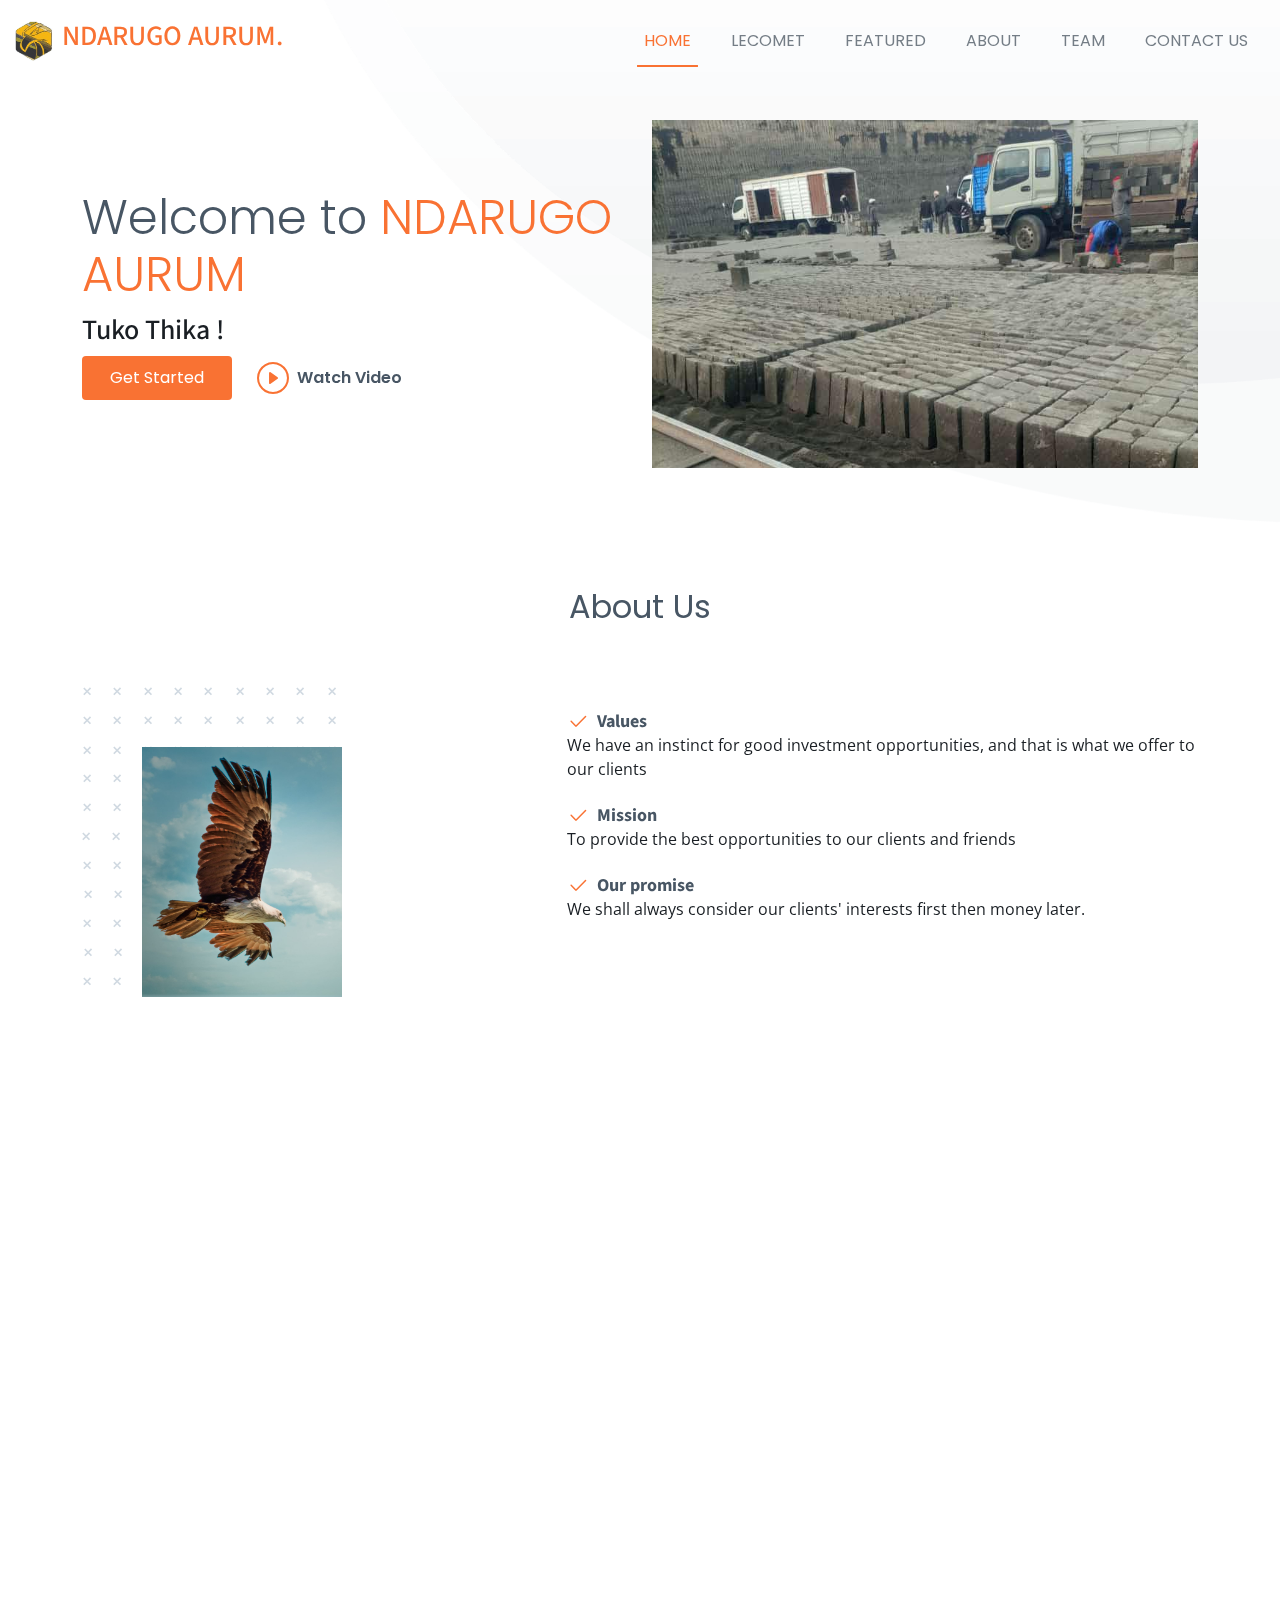
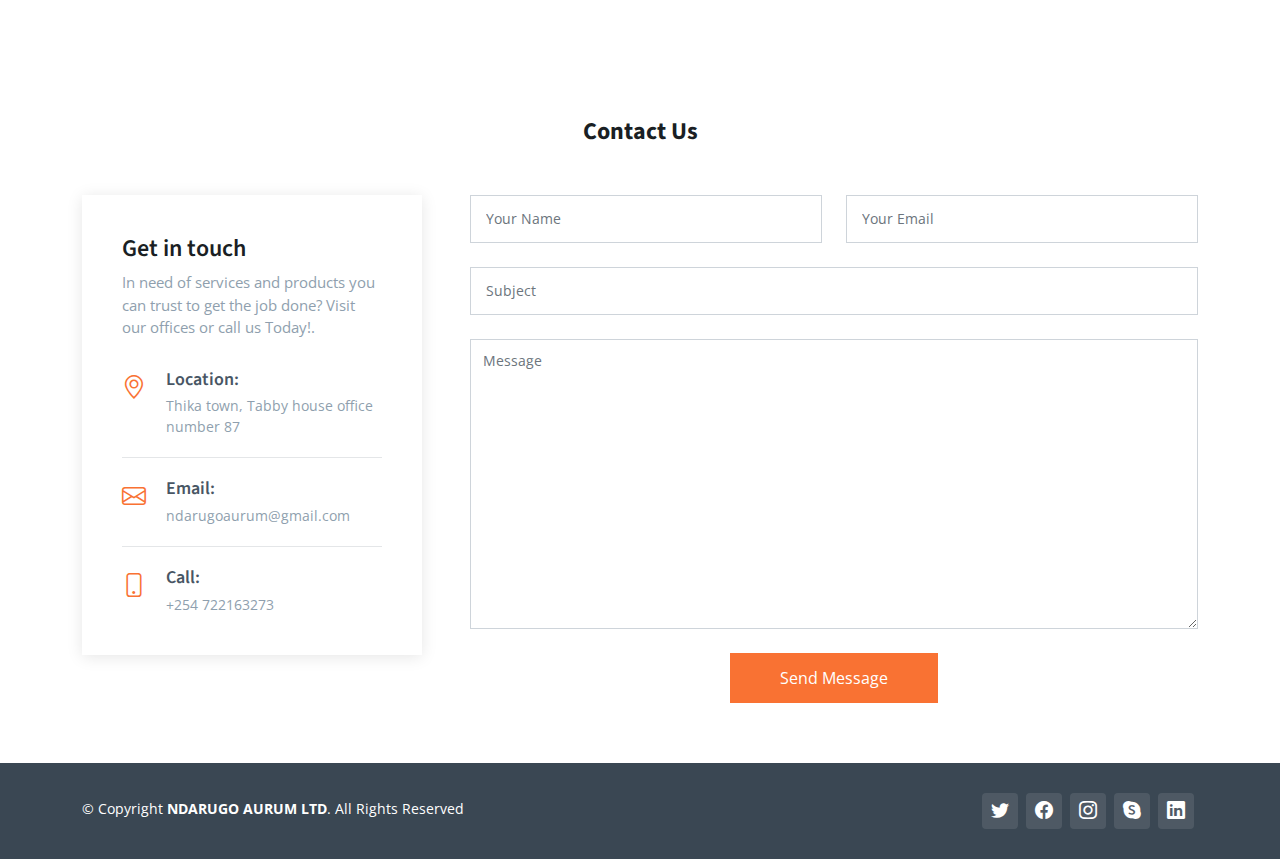
==== index.html @ a925ce2c "corrected lecommet misspelling" ====
<!DOCTYPE html>
<html lang="en">

<head>
  <meta charset="utf-8">
  <meta content="width=device-width, initial-scale=1.0" name="viewport">

  <title>NDARUGO AURUM LTD</title>
  <meta content="Lecommet supplier in kenya and machine cut stones supplier in kenya" name="description">
  <meta content="Ndarugo Machine cut stones lecommet Aurum" name="keywords">

  <!-- Favicons -->
  <link href="assets/img/favicon.ico" rel="icon">
  <link href="assets/img/apple-touch-icon.png" rel="apple-touch-icon">

  <!-- Google Fonts -->
  <link rel="preconnect" href="https://fonts.googleapis.com">
  <link rel="preconnect" href="https://fonts.gstatic.com" crossorigin>
  <link
    href="https://fonts.googleapis.com/css2?family=Open+Sans:ital,wght@0,300;0,400;0,500;0,600;0,700;1,300;1,400;1,500;1,600;1,700&family=Poppins:ital,wght@0,300;0,400;0,500;0,600;0,700;1,300;1,400;1,500;1,600;1,700&family=Source+Sans+Pro:ital,wght@0,300;0,400;0,600;0,700;1,300;1,400;1,600;1,700&display=swap"
    rel="stylesheet">

  <!-- Vendor CSS Files -->
  <link href="assets/vendor/bootstrap/css/bootstrap.min.css" rel="stylesheet">
  <link href="assets/vendor/bootstrap-icons/bootstrap-icons.css" rel="stylesheet">
  <link href="assets/vendor/aos/aos.css" rel="stylesheet">
  <link href="assets/vendor/glightbox/css/glightbox.min.css" rel="stylesheet">
  <link href="assets/vendor/swiper/swiper-bundle.min.css" rel="stylesheet">

  <!-- Variables CSS Files. Uncomment your preferred color scheme -->
  <link href="assets/css/variables.css" rel="stylesheet">
  <!-- <link href="assets/css/variables-blue.css" rel="stylesheet"> -->
  <!-- <link href="assets/css/variables-green.css" rel="stylesheet"> -->
  <link href="assets/css/variables-orange.css" rel="stylesheet">
  <!-- <link href="assets/css/variables-purple.css" rel="stylesheet"> -->
  <!-- <link href="assets/css/variables-red.css" rel="stylesheet"> -->
  <!-- <link href="assets/css/variables-pink.css" rel="stylesheet"> -->

  <!-- Template Main CSS File -->
  <link href="assets/css/main.css" rel="stylesheet">
</head>

<body>

  <!-- ======= Header ======= -->
  <header id="header" class="header fixed-top" data-scrollto-offset="0">
    <div class="container-fluid d-flex align-items-center justify-content-between">

      <a href="index.html" class="logo d-flex align-items-center scrollto me-auto me-lg-0">
        <!-- Uncomment the line below if you also wish to use an image logo -->
        <img src="assets/img/logo.png" alt="">
        <h3>NDARUGO AURUM<span>.</span></h3>
      </a>

      <nav id="navbar" class="navbar">
        <ul>
          <li><a href="index.html" class="active">HOME</a></li>
          <li><a href="lecommet.html">LECOMET</a></li>
          <li><a href="products.html">FEATURED</a></li>
          <li><a class="nav-link scrollto" href="index.html#about">ABOUT</a></li>
          <li><a class="nav-link scrollto" href="index.html#team">TEAM</a></li>
          <li><a class="nav-link scrollto" href="index.html#contact">CONTACT US</a></li>
        </ul>
        <i class="bi bi-list mobile-nav-toggle d-none"></i>
      </nav><!-- .navbar -->

      <!-- <a class="btn-getstarted scrollto" href="index.html#about">Get Started</a> -->

    </div>
  </header><!-- End Header -->

  <section id="hero-animated" class="hero-animated d-flex align-items-center">
    <div class="container position-relative">
      <div class="row gy-5" data-aos="fade-in">
        <div class="col-lg-6 order-2 order-lg-1 d-flex flex-column justify-content-center text-center text-lg-start">
          <h2>Welcome to <span>NDARUGO AURUM</span></h2>
          <h3>Tuko Thika !</h3>
          <div class="d-flex justify-content-center justify-content-lg-start">
            <a href="#about" class="btn-get-started">Get Started</a>
            <a href="https://youtu.be/qV3N6_CtS2w" class="glightbox btn-watch-video d-flex align-items-center"><i class="bi bi-play-circle"></i><span>Watch Video</span></a>
          </div>
        </div>
        <div class="col-lg-6 order-1 order-lg-2">
          <img src="assets/img/hero1 (2).jpeg" class="img-fluid" alt="" data-aos="zoom-out" data-aos-delay="100">
        </div>
      </div>
    </div>
  </section>

  <main id="main">

    <!-- ======= About Section ======= -->
    <section id="about" class="about">
      <div class="container" data-aos="fade-up">

        <div class="section-header">
          <h3><b>About Us</b></h3>
          
        </div>

        <div class="row g-4 g-lg-5" data-aos="fade-up" data-aos-delay="200">

          <div class="col-lg-5">
            <div class="about-img">
              <img src="assets/img/about.jpeg" width="200px" height="250px" class="img-fluid" alt="">
            </div>
          </div>

          <div class="col-lg-7">
            <!-- Tab Content -->
            <div class="tab-content">

              <div class="tab-pane fade show active" id="tab1">

               
                <div class="d-flex align-items-center mt-4">
                  <i class="bi bi-check2"></i>
                  <h4>Values</h4>
                </div>
                <p> We have an instinct for good investment opportunities, and that is what we offer to our clients</p>

                <div class="d-flex align-items-center mt-4">
                  <i class="bi bi-check2"></i>
                  <h4>Mission</h4>
                </div>
                <p>To provide the best opportunities to our clients and friends</p>

                <div class="d-flex align-items-center mt-4">
                  <i class="bi bi-check2"></i>
                  <h4>Our promise</h4>
                </div>
                <p>We shall always consider our clients' interests first then money later.</p>

              </div><!-- End Tab 1 Content -->

              <div class="tab-pane fade show" id="tab2">

                <p class="fst-italic">Consequuntur inventore voluptates consequatur aut vel et. Eos doloribus expedita.
                  Sapiente atque consequatur minima nihil quae aspernatur quo suscipit voluptatem.</p>

                <div class="d-flex align-items-center mt-4">
                  <i class="bi bi-check2"></i>
                  <h4>Repudiandae rerum velit modi et officia quasi facilis</h4>
                </div>
                <p>Laborum omnis voluptates voluptas qui sit aliquam blanditiis. Sapiente minima commodi dolorum non
                  eveniet magni quaerat nemo et.</p>

                <div class="d-flex align-items-center mt-4">
                  <i class="bi bi-check2"></i>
                  <h4>Incidunt non veritatis illum ea ut nisi</h4>
                </div>
                <p>Non quod totam minus repellendus autem sint velit. Rerum debitis facere soluta tenetur. Iure
                  molestiae assumenda sunt qui inventore eligendi voluptates nisi at. Dolorem quo tempora. Quia et
                  perferendis.</p>

                <div class="d-flex align-items-center mt-4">
                  <i class="bi bi-check2"></i>
                  <h4>Omnis ab quia nemo dignissimos rem eum quos..</h4>
                </div>
                <p>Eius alias aut cupiditate. Dolor voluptates animi ut blanditiis quos nam. Magnam officia aut ut alias
                  quo explicabo ullam esse. Sunt magnam et dolorem eaque magnam odit enim quaerat. Vero error error
                  voluptatem eum.</p>

              </div><!-- End Tab 2 Content -->

              <div class="tab-pane fade show" id="tab3">

                <p class="fst-italic">Consequuntur inventore voluptates consequatur aut vel et. Eos doloribus expedita.
                  Sapiente atque consequatur minima nihil quae aspernatur quo suscipit voluptatem.</p>

                <div class="d-flex align-items-center mt-4">
                  <i class="bi bi-check2"></i>
                  <h4>Repudiandae rerum velit modi et officia quasi facilis</h4>
                </div>
                <p>Laborum omnis voluptates voluptas qui sit aliquam blanditiis. Sapiente minima commodi dolorum non
                  eveniet magni quaerat nemo et.</p>

                <div class="d-flex align-items-center mt-4">
                  <i class="bi bi-check2"></i>
                  <h4>Incidunt non veritatis illum ea ut nisi</h4>
                </div>
                <p>Non quod totam minus repellendus autem sint velit. Rerum debitis facere soluta tenetur. Iure
                  molestiae assumenda sunt qui inventore eligendi voluptates nisi at. Dolorem quo tempora. Quia et
                  perferendis.</p>

                <div class="d-flex align-items-center mt-4">
                  <i class="bi bi-check2"></i>
                  <h4>Omnis ab quia nemo dignissimos rem eum quos..</h4>
                </div>
                <p>Eius alias aut cupiditate. Dolor voluptates animi ut blanditiis quos nam. Magnam officia aut ut alias
                  quo explicabo ullam esse. Sunt magnam et dolorem eaque magnam odit enim quaerat. Vero error error
                  voluptatem eum.</p>

              </div><!-- End Tab 3 Content -->

            </div>

          </div>

        </div>

      </div>
    </section><!-- End About Section -->

    <!-- ======= Team Section ======= -->
    <section id="team" class="team">
      <div class="container" data-aos="fade-up">

        <div class="section-header">
          <h4><b> Meet The Team, Our Proffesionals</b></h4>
        </div>

        <div class="row gy-5">

          <div class="col-xl-4 col-md-6 d-flex" data-aos="zoom-in" data-aos-delay="200">
            <div class="team-member">
              <div class="member-img">
                <img src="assets/img/team/team-1.jpeg" width="250px" height="250px" class="img-fluid" alt="">
              </div>
              <div class="member-info">
                <div class="social">
                  <a href=""><i class="bi bi-twitter"></i></a>
                  <a href=""><i class="bi bi-facebook"></i></a>
                  <a href=""><i class="bi bi-instagram"></i></a>
                  <a href=""><i class="bi bi-linkedin"></i></a>
                </div>
                <h4>Joseph</h4>
                <span>Director</span>
                <span>Contact: 0723933434</span>
              </div>
            </div>
          </div><!-- End Team Member -->

          <div class="col-xl-4 col-md-6 d-flex" data-aos="zoom-in" data-aos-delay="600">
            <div class="team-member">
              <div class="member-img">
                <img src="assets/img/team/team-2.jpeg" width="250px" height="250px" class="img-fluid" alt="">
              </div>
              <div class="member-info">
                <div class="social">
                  <a href=""><i class="bi bi-facebook"></i></a>
                </div>
                <h4>Daniel </h4>
                <span>Sales Desk</span>
                <span>Contact:+254722163273</span>
              </div>
            </div>
          </div><!-- End Team Member -->
        </div>

      </div>
    </section><!-- End Team Section -->

    <!-- ======= Contact Section ======= -->
    <section id="contact" class="contact">
      <div class="container">
        <div class="section-header">
          <h4><b>Contact Us</b></h4>
        </div>
        <div class="row gy-5 gx-lg-5">

          <div class="col-lg-4">

            <div class="info">
              <h3>Get in touch</h3>
              <p>In need of services and products you can trust to get the job done? Visit our offices or call us
                Today!.</p>

              <div class="info-item d-flex">
                <i class="bi bi-geo-alt flex-shrink-0"></i>
                <div>
                  <h4>Location:</h4>
                  <p> Thika town, Tabby house office number 87</p>
                </div>
              </div><!-- End Info Item -->

              <div class="info-item d-flex">
                <i class="bi bi-envelope flex-shrink-0"></i>
                <div>
                  <h4>Email:</h4>
                  <p>ndarugoaurum@gmail.com</p>
                </div>
              </div><!-- End Info Item -->

              <div class="info-item d-flex">
                <i class="bi bi-phone flex-shrink-0"></i>
                <div>
                  <h4>Call:</h4>
                  <p>+254 722163273</p>
                </div>
              </div><!-- End Info Item -->

            </div>

          </div>

          <div class="col-lg-8">
            <form action="forms/contact.php" method="post" role="form" class="php-email-form">
              <div class="row">
                <div class="col-md-6 form-group">
                  <input type="text" name="name" class="form-control" id="name" placeholder="Your Name" required>
                </div>
                <div class="col-md-6 form-group mt-3 mt-md-0">
                  <input type="email" class="form-control" name="email" id="email" placeholder="Your Email" required>
                </div>
              </div>
              <div class="form-group mt-3">
                <input type="text" class="form-control" name="subject" id="subject" placeholder="Subject" required>
              </div>
              <div class="form-group mt-3">
                <textarea class="form-control" name="message" placeholder="Message" required></textarea>
              </div>
              <div class="my-3">
                <div class="loading">Loading</div>
                <div class="error-message"></div>
                <div class="sent-message">Your message has been sent. Thank you!</div>
              </div>
              <div class="text-center"><button type="submit">Send Message</button></div>
            </form>
          </div><!-- End Contact Form -->

        </div>

      </div>
    </section><!-- End Contact Section -->

  </main><!-- End #main -->

  <!-- ======= Footer ======= -->
  <footer id="footer" class="footer">

    <div class="footer-legal text-center">
      <div
        class="container d-flex flex-column flex-lg-row justify-content-center justify-content-lg-between align-items-center">

        <div class="d-flex flex-column align-items-center align-items-lg-start">
          <div class="copyright">
            &copy; Copyright <strong><span>NDARUGO AURUM LTD</span></strong>. All Rights Reserved
          </div>
          <div class="credits">
          </div>
        </div>

        <div class="social-links order-first order-lg-last mb-3 mb-lg-0">
          <a href="#" class="twitter"><i class="bi bi-twitter"></i></a>
          <a href="#" class="facebook"><i class="bi bi-facebook"></i></a>
          <a href="#" class="instagram"><i class="bi bi-instagram"></i></a>
          <a href="#" class="google-plus"><i class="bi bi-skype"></i></a>
          <a href="#" class="linkedin"><i class="bi bi-linkedin"></i></a>
        </div>

      </div>
    </div>

  </footer><!-- End Footer -->

  <a href="#" class="scroll-top d-flex align-items-center justify-content-center"><i
      class="bi bi-arrow-up-short"></i></a>

  <div id="preloader"></div>

  <!-- Vendor JS Files -->
  <script src="assets/vendor/bootstrap/js/bootstrap.bundle.min.js"></script>
  <script src="assets/vendor/aos/aos.js"></script>
  <script src="assets/vendor/glightbox/js/glightbox.min.js"></script>
  <script src="assets/vendor/isotope-layout/isotope.pkgd.min.js"></script>
  <script src="assets/vendor/swiper/swiper-bundle.min.js"></script>
  <script src="assets/vendor/php-email-form/validate.js"></script>

  <!-- Template Main JS File -->
  <script src="assets/js/main.js"></script>

</body>

</html>
---- assets/css/variables.css ----
/**
* Template Name: HeroBiz
* File: variables.css
* Description: Easily customize colors, typography, and other repetitive properties used in the template main stylesheet file main.css
* 
* Template URL: https://bootstrapmade.com/herobiz-bootstrap-business-template/
* Author: BootstrapMade.com
* License: https://bootstrapmade.com/license/
* 
* Contents:
* 1. HeroBiz template variables 
* 2. Override default Bootstrap variables
* 3. Set color and background class names
*
* Learn more about CSS variables at https://developer.mozilla.org/en-US/docs/Web/CSS/Using_CSS_custom_properties
*/

/*--------------------------------------------------------------
# 1. HeroBiz template variables 
--------------------------------------------------------------*/
:root {

  /* Fonts */
  --font-default: 'Open Sans', system-ui, -apple-system, "Segoe UI", Roboto, "Helvetica Neue", Arial, "Noto Sans", "Liberation Sans", sans-serif, "Apple Color Emoji", "Segoe UI Emoji", "Segoe UI Symbol", "Noto Color Emoji";
  --font-primary: 'Source Sans Pro', sans-serif;
  --font-secondary: 'Poppins', sans-serif;

  /* Colors */
  /* The *-rgb color names are simply the RGB converted value of the corresponding color for use in the rgba() function */

  /* Default text color */
  --color-default: #1a1f24;
  --color-default-rgb: 26, 31, 36;

  /* Defult links color */
  --color-links: #0ea2bd;
  --color-links-hover: #1ec3e0;

  /* Primay colors */
  --color-primary: #0ea2bd;
  --color-primary-light: #1ec3e0;
  --color-primary-dark: #0189a1;

  --color-primary-rgb: 14, 162, 189;
  --color-primary-light-rgb: 30, 195, 224;
  --color-primary-dark-rgb: 1, 137, 161;

  /* Secondary colors */
  --color-secondary: #485664;
  --color-secondary-light: #8f9fae;
  --color-secondary-dark: #3a4753;

  --color-secondary-rgb: 72, 86, 100;
  --color-secondary-light-rgb: 143, 159, 174;
  --color-secondary-dark-rgb: 58, 71, 83;

  /* General colors */
  --color-blue: #0d6efd;
  --color-blue-rgb: 13, 110, 253;

  --color-indigo: #6610f2;
  --color-indigo-rgb: 102, 16, 242;

  --color-purple: #6f42c1;
  --color-purple-rgb: 111, 66, 193;

  --color-pink: #f3268c;
  --color-pink-rgb: 243, 38, 140;

  --color-red: #df1529;
  --color-red-rgb: 223, 21, 4;

  --color-orange: #fd7e14;
  --color-orange-rgb: 253, 126, 20;

  --color-yellow: #ffc107;
  --color-yellow-rgb: 255, 193, 7;

  --color-green: #059652;
  --color-green-rgb: 5, 150, 82;

  --color-teal: #20c997;
  --color-teal-rgb: 32, 201, 151;

  --color-cyan: #0dcaf0;
  --color-cyan-rgb: 13, 202, 240;

  --color-white: #ffffff;
  --color-white-rgb: 255, 255, 255;

  --color-gray: #6c757d;
  --color-gray-rgb: 108, 117, 125;

  --color-black: #000000;
  --color-black-rgb: 0, 0, 0;
  
}

/*--------------------------------------------------------------
# 2. Override default Bootstrap variables
--------------------------------------------------------------*/
:root {

  --bs-blue: var(--color-blue);
  --bs-indigo: var(--color-indigo);
  --bs-purple: var(--color-purple);
  --bs-pink: var(--color-pink);
  --bs-red: var(--color-red);
  --bs-orange: var(--color-orange);
  --bs-yellow: var(--color-yellow);
  --bs-green: var(--color-green);
  --bs-teal: var(--color-teal);
  --bs-cyan: var(--color-cyan);
  --bs-white: var(--color-white);
  --bs-gray: var(--color-gray);
  --bs-gray-dark: #343a40;
  --bs-gray-100: #f8f9fa;
  --bs-gray-200: #e9ecef;
  --bs-gray-300: #dee2e6;
  --bs-gray-400: #ced4da;
  --bs-gray-500: #adb5bd;
  --bs-gray-600: #6c757d;
  --bs-gray-700: #495057;
  --bs-gray-800: #343a40;
  --bs-gray-900: #212529;
  --bs-primary: var(--color-blue);
  --bs-secondary: var(--color-blue);
  --bs-success: #198754;
  --bs-info: #0dcaf0;
  --bs-warning: #ffc107;
  --bs-danger: #dc3545;
  --bs-light: #f8f9fa;
  --bs-dark: #212529;
  --bs-primary-rgb: var(--color-primary-rgb);
  --bs-secondary-rgb: var(--color-secondary-rgb);
  --bs-success-rgb: 25, 135, 84;
  --bs-info-rgb: 13, 202, 240;
  --bs-warning-rgb: 255, 193, 7;
  --bs-danger-rgb: 220, 53, 69;
  --bs-light-rgb: 248, 249, 250;
  --bs-dark-rgb: 33, 37, 41;
  --bs-white-rgb: var(--color-white-rgb);
  --bs-black-rgb: var(--color-black-rgb);
  --bs-body-color-rgb: var(--color-default-rgb);
  --bs-body-bg-rgb: 255, 255, 255;
  --bs-font-sans-serif: var(--font-default);
  --bs-font-monospace: SFMono-Regular, Menlo, Monaco, Consolas, "Liberation Mono", "Courier New", monospace;
  --bs-gradient: linear-gradient(180deg, rgba(255, 255, 255, 0.15), rgba(255, 255, 255, 0));
  --bs-body-font-family: var(--font-default);
  --bs-body-font-size: 1rem;
  --bs-body-font-weight: 400;
  --bs-body-line-height: 1.5;
  --bs-body-color: var(--color-default);
  --bs-body-bg: #fff;

}

/*--------------------------------------------------------------
# 3. Set color and background class names
--------------------------------------------------------------*/
/* Fonts */
.font-default { font-family: var(--font-default) !important; }
.font-primary { font-family: var(--font-primary) !important;}
.font-secondary { font-family: var(--font-secondary) !important; }

/* Text Colors */
.color-default { color: var(--color-default) !important; }
.color-links { color: var(--color-links) !important; }
.color-links:hover { color: var(--color-links-hover) !important; }
.color-primary { color: var(--color-primary) !important; }
.color-primary-light { color: var(--color-primary-light) !important; }
.color-primary-dark { color: var(--color-primary-dark) !important; }
.color-secondary { color: var(--color-secondary) !important; }
.color-secondary-light { color: var(--color-secondary-light) !important; }
.color-secondary-dark { color: var(--color-secondary-dark) !important; }
.color-blue { color: var(--color-blue) !important; }
.color-indigo { color: var(--color-indigo) !important; }
.color-purple { color: var(--color-purple) !important; }
.color-pink { color: var(--color-pink) !important; }
.color-red { color: var(--color-red) !important; }
.color-orange { color: var(--color-orange) !important; }
.color-yellow { color: var(--color-yellow) !important; }
.color-green { color: var(--color-green) !important; }
.color-teal { color: var(--color-teal) !important; }
.color-cyan { color: var(--color-cyan) !important; }
.color-white { color: var(--color-white) !important; }
.color-gray { color: var(--color-gray) !important; }
.color-black { color: var(--color-black) !important; }

/* Background Colors */
.bg-default { background-color: var(--color-default) !important; }
.bg-primary { background-color: var(--color-primary) !important; }
.bg-primary-light { background-color: var(--color-primary-light) !important; }
.bg-primary-dark { background-color: var(--color-primary-dark) !important; }
.bg-secondary { background-color: var(--color-secondary) !important; }
.bg-secondary-light { background-color: var(--color-secondary-light) !important; }
.bg-secondary-dark { background-color: var(--color-secondary-dark) !important; }
.bg-blue { background-color: var(--color-blue) !important; }
.bg-indigo { background-color: var(--color-indigo) !important; }
.bg-purple { background-color: var(--color-purple) !important; }
.bg-pink { background-color: var(--color-pink) !important; }
.bg-red { background-color: var(--color-red) !important; }
.bg-orange { background-color: var(--color-orange) !important; }
.bg-yellow { background-color: var(--color-yellow) !important; }
.bg-green { background-color: var(--color-green) !important; }
.bg-teal { background-color: var(--color-teal) !important; }
.bg-cyan { background-color: var(--color-cyan) !important; }
.bg-white { background-color: var(--color-white) !important; }
.bg-gray { background-color: var(--color-gray) !important; }
.bg-black { background-color: var(--color-black) !important; }
---- assets/css/variables-blue.css ----
/**
* Template Name: HeroBiz
* File: variables-blue.css
* Description: Easily customize colors, typography, and other repetitive properties used in the template main stylesheet file main.css
* 
* Template URL: https://bootstrapmade.com/herobiz-bootstrap-business-template/
* Author: BootstrapMade.com
* License: https://bootstrapmade.com/license/
* 
* Contents:
* 1. HeroBiz template variables 
* 2. Override default Bootstrap variables
* 3. Set color and background class names
*
* Learn more about CSS variables at https://developer.mozilla.org/en-US/docs/Web/CSS/Using_CSS_custom_properties
*/

/*--------------------------------------------------------------
# 1. HeroBiz template variables 
--------------------------------------------------------------*/
:root {

  /* Fonts */
  --font-default: 'Open Sans', system-ui, -apple-system, "Segoe UI", Roboto, "Helvetica Neue", Arial, "Noto Sans", "Liberation Sans", sans-serif, "Apple Color Emoji", "Segoe UI Emoji", "Segoe UI Symbol", "Noto Color Emoji";
  --font-primary: 'Source Sans Pro', sans-serif;
  --font-secondary: 'Poppins', sans-serif;

  /* Colors */
  /* The *-rgb color names are simply the RGB converted value of the corresponding color for use in the rgba() function */

  /* Default text color */
  --color-default: #1a1f24;
  --color-default-rgb: 26, 31, 36;

  /* Defult links color */
  --color-links: #3279fc;
  --color-links-hover: #4797ff;

  /* Primay colors */
  --color-primary: #3279fc;
  --color-primary-light: #4797ff;
  --color-primary-dark: #1c61e2;

  --color-primary-rgb: 50, 121, 252;
  --color-primary-light-rgb: 71, 151, 255;
  --color-primary-dark-rgb: 28, 97, 226;

  /* Secondary colors */
  --color-secondary: #5670a0;
  --color-secondary-light: #6e87b6;
  --color-secondary-dark: #3b5380;

  --color-secondary-rgb: 86, 112, 160;
  --color-secondary-light-rgb: 110, 135, 182;
  --color-secondary-dark-rgb: 59, 83, 128;

  /* General colors */
  --color-blue: #0d6efd;
  --color-blue-rgb: 13, 110, 253;

  --color-indigo: #6610f2;
  --color-indigo-rgb: 102, 16, 242;

  --color-purple: #6f42c1;
  --color-purple-rgb: 111, 66, 193;

  --color-pink: #f3268c;
  --color-pink-rgb: 243, 38, 140;

  --color-red: #df1529;
  --color-red-rgb: 223, 21, 4;

  --color-orange: #fd7e14;
  --color-orange-rgb: 253, 126, 20;

  --color-yellow: #ffc107;
  --color-yellow-rgb: 255, 193, 7;

  --color-green: #059652;
  --color-green-rgb: 5, 150, 82;

  --color-teal: #20c997;
  --color-teal-rgb: 32, 201, 151;

  --color-cyan: #0dcaf0;
  --color-cyan-rgb: 13, 202, 240;

  --color-white: #ffffff;
  --color-white-rgb: 255, 255, 255;

  --color-gray: #6c757d;
  --color-gray-rgb: 108, 117, 125;

  --color-black: #000000;
  --color-black-rgb: 0, 0, 0;
  
}

/*--------------------------------------------------------------
# 2. Override default Bootstrap variables
--------------------------------------------------------------*/
:root {

  --bs-blue: var(--color-blue);
  --bs-indigo: var(--color-indigo);
  --bs-purple: var(--color-purple);
  --bs-pink: var(--color-pink);
  --bs-red: var(--color-red);
  --bs-orange: var(--color-orange);
  --bs-yellow: var(--color-yellow);
  --bs-green: var(--color-green);
  --bs-teal: var(--color-teal);
  --bs-cyan: var(--color-cyan);
  --bs-white: var(--color-white);
  --bs-gray: var(--color-gray);
  --bs-gray-dark: #343a40;
  --bs-gray-100: #f8f9fa;
  --bs-gray-200: #e9ecef;
  --bs-gray-300: #dee2e6;
  --bs-gray-400: #ced4da;
  --bs-gray-500: #adb5bd;
  --bs-gray-600: #6c757d;
  --bs-gray-700: #495057;
  --bs-gray-800: #343a40;
  --bs-gray-900: #212529;
  --bs-primary: var(--color-blue);
  --bs-secondary: var(--color-blue);
  --bs-success: #198754;
  --bs-info: #0dcaf0;
  --bs-warning: #ffc107;
  --bs-danger: #dc3545;
  --bs-light: #f8f9fa;
  --bs-dark: #212529;
  --bs-primary-rgb: var(--color-primary-rgb);
  --bs-secondary-rgb: var(--color-secondary-rgb);
  --bs-success-rgb: 25, 135, 84;
  --bs-info-rgb: 13, 202, 240;
  --bs-warning-rgb: 255, 193, 7;
  --bs-danger-rgb: 220, 53, 69;
  --bs-light-rgb: 248, 249, 250;
  --bs-dark-rgb: 33, 37, 41;
  --bs-white-rgb: var(--color-white-rgb);
  --bs-black-rgb: var(--color-black-rgb);
  --bs-body-color-rgb: var(--color-default-rgb);
  --bs-body-bg-rgb: 255, 255, 255;
  --bs-font-sans-serif: var(--font-default);
  --bs-font-monospace: SFMono-Regular, Menlo, Monaco, Consolas, "Liberation Mono", "Courier New", monospace;
  --bs-gradient: linear-gradient(180deg, rgba(255, 255, 255, 0.15), rgba(255, 255, 255, 0));
  --bs-body-font-family: var(--font-default);
  --bs-body-font-size: 1rem;
  --bs-body-font-weight: 400;
  --bs-body-line-height: 1.5;
  --bs-body-color: var(--color-default);
  --bs-body-bg: #fff;

}

/*--------------------------------------------------------------
# 3. Set color and background class names
--------------------------------------------------------------*/
/* Fonts */
.font-default { font-family: var(--font-default) !important; }
.font-primary { font-family: var(--font-primary) !important;}
.font-secondary { font-family: var(--font-secondary) !important; }

/* Text Colors */
.color-default { color: var(--color-default) !important; }
.color-links { color: var(--color-links) !important; }
.color-links:hover { color: var(--color-links-hover) !important; }
.color-primary { color: var(--color-primary) !important; }
.color-primary-light { color: var(--color-primary-light) !important; }
.color-primary-dark { color: var(--color-primary-dark) !important; }
.color-secondary { color: var(--color-secondary) !important; }
.color-secondary-light { color: var(--color-secondary-light) !important; }
.color-secondary-dark { color: var(--color-secondary-dark) !important; }
.color-blue { color: var(--color-blue) !important; }
.color-indigo { color: var(--color-indigo) !important; }
.color-purple { color: var(--color-purple) !important; }
.color-pink { color: var(--color-pink) !important; }
.color-red { color: var(--color-red) !important; }
.color-orange { color: var(--color-orange) !important; }
.color-yellow { color: var(--color-yellow) !important; }
.color-green { color: var(--color-green) !important; }
.color-teal { color: var(--color-teal) !important; }
.color-cyan { color: var(--color-cyan) !important; }
.color-white { color: var(--color-white) !important; }
.color-gray { color: var(--color-gray) !important; }
.color-black { color: var(--color-black) !important; }

/* Background Colors */
.bg-default { background-color: var(--color-default) !important; }
.bg-primary { background-color: var(--color-primary) !important; }
.bg-primary-light { background-color: var(--color-primary-light) !important; }
.bg-primary-dark { background-color: var(--color-primary-dark) !important; }
.bg-secondary { background-color: var(--color-secondary) !important; }
.bg-secondary-light { background-color: var(--color-secondary-light) !important; }
.bg-secondary-dark { background-color: var(--color-secondary-dark) !important; }
.bg-blue { background-color: var(--color-blue) !important; }
.bg-indigo { background-color: var(--color-indigo) !important; }
.bg-purple { background-color: var(--color-purple) !important; }
.bg-pink { background-color: var(--color-pink) !important; }
.bg-red { background-color: var(--color-red) !important; }
.bg-orange { background-color: var(--color-orange) !important; }
.bg-yellow { background-color: var(--color-yellow) !important; }
.bg-green { background-color: var(--color-green) !important; }
.bg-teal { background-color: var(--color-teal) !important; }
.bg-cyan { background-color: var(--color-cyan) !important; }
.bg-white { background-color: var(--color-white) !important; }
.bg-gray { background-color: var(--color-gray) !important; }
.bg-black { background-color: var(--color-black) !important; }
---- assets/css/variables-green.css ----
/**
* Template Name: HeroBiz
* File: variables-green.css
* Description: Easily customize colors, typography, and other repetitive properties used in the template main stylesheet file main.css
* 
* Template URL: https://bootstrapmade.com/herobiz-bootstrap-business-template/
* Author: BootstrapMade.com
* License: https://bootstrapmade.com/license/
* 
* Contents:
* 1. HeroBiz template variables 
* 2. Override default Bootstrap variables
* 3. Set color and background class names
*
* Learn more about CSS variables at https://developer.mozilla.org/en-US/docs/Web/CSS/Using_CSS_custom_properties
*/

/*--------------------------------------------------------------
# 1. HeroBiz template variables 
--------------------------------------------------------------*/
:root {

  /* Fonts */
  --font-default: 'Open Sans', system-ui, -apple-system, "Segoe UI", Roboto, "Helvetica Neue", Arial, "Noto Sans", "Liberation Sans", sans-serif, "Apple Color Emoji", "Segoe UI Emoji", "Segoe UI Symbol", "Noto Color Emoji";
  --font-primary: 'Source Sans Pro', sans-serif;
  --font-secondary: 'Poppins', sans-serif;

  /* Colors */
  /* The *-rgb color names are simply the RGB converted value of the corresponding color for use in the rgba() function */

  /* Default text color */
  --color-default: #1a1f24;
  --color-default-rgb: 26, 31, 36;

  /* Defult links color */
  --color-links: #05c46b;
  --color-links-hover: #1de789;

  /* Primay colors */
  --color-primary: #05c46b;
  --color-primary-light: #1de789;
  --color-primary-dark: #01a156;

  --color-primary-rgb: 5, 196, 107;
  --color-primary-light-rgb: 29, 231, 137;
  --color-primary-dark-rgb: 1, 161, 86;

  /* Secondary colors */
  --color-secondary: #485664;
  --color-secondary-light: #8f9fae;
  --color-secondary-dark: #3a4753;

  --color-secondary-rgb: 72, 86, 100;
  --color-secondary-light-rgb: 143, 159, 174;
  --color-secondary-dark-rgb: 58, 71, 83;

  /* General colors */
  --color-blue: #0d6efd;
  --color-blue-rgb: 13, 110, 253;

  --color-indigo: #6610f2;
  --color-indigo-rgb: 102, 16, 242;

  --color-purple: #6f42c1;
  --color-purple-rgb: 111, 66, 193;

  --color-pink: #f3268c;
  --color-pink-rgb: 243, 38, 140;

  --color-red: #df1529;
  --color-red-rgb: 223, 21, 4;

  --color-orange: #fd7e14;
  --color-orange-rgb: 253, 126, 20;

  --color-yellow: #ffc107;
  --color-yellow-rgb: 255, 193, 7;

  --color-green: #059652;
  --color-green-rgb: 5, 150, 82;

  --color-teal: #20c997;
  --color-teal-rgb: 32, 201, 151;

  --color-cyan: #0dcaf0;
  --color-cyan-rgb: 13, 202, 240;

  --color-white: #ffffff;
  --color-white-rgb: 255, 255, 255;

  --color-gray: #6c757d;
  --color-gray-rgb: 108, 117, 125;

  --color-black: #000000;
  --color-black-rgb: 0, 0, 0;
  
}

/*--------------------------------------------------------------
# 2. Override default Bootstrap variables
--------------------------------------------------------------*/
:root {

  --bs-blue: var(--color-blue);
  --bs-indigo: var(--color-indigo);
  --bs-purple: var(--color-purple);
  --bs-pink: var(--color-pink);
  --bs-red: var(--color-red);
  --bs-orange: var(--color-orange);
  --bs-yellow: var(--color-yellow);
  --bs-green: var(--color-green);
  --bs-teal: var(--color-teal);
  --bs-cyan: var(--color-cyan);
  --bs-white: var(--color-white);
  --bs-gray: var(--color-gray);
  --bs-gray-dark: #343a40;
  --bs-gray-100: #f8f9fa;
  --bs-gray-200: #e9ecef;
  --bs-gray-300: #dee2e6;
  --bs-gray-400: #ced4da;
  --bs-gray-500: #adb5bd;
  --bs-gray-600: #6c757d;
  --bs-gray-700: #495057;
  --bs-gray-800: #343a40;
  --bs-gray-900: #212529;
  --bs-primary: var(--color-blue);
  --bs-secondary: var(--color-blue);
  --bs-success: #198754;
  --bs-info: #0dcaf0;
  --bs-warning: #ffc107;
  --bs-danger: #dc3545;
  --bs-light: #f8f9fa;
  --bs-dark: #212529;
  --bs-primary-rgb: var(--color-primary-rgb);
  --bs-secondary-rgb: var(--color-secondary-rgb);
  --bs-success-rgb: 25, 135, 84;
  --bs-info-rgb: 13, 202, 240;
  --bs-warning-rgb: 255, 193, 7;
  --bs-danger-rgb: 220, 53, 69;
  --bs-light-rgb: 248, 249, 250;
  --bs-dark-rgb: 33, 37, 41;
  --bs-white-rgb: var(--color-white-rgb);
  --bs-black-rgb: var(--color-black-rgb);
  --bs-body-color-rgb: var(--color-default-rgb);
  --bs-body-bg-rgb: 255, 255, 255;
  --bs-font-sans-serif: var(--font-default);
  --bs-font-monospace: SFMono-Regular, Menlo, Monaco, Consolas, "Liberation Mono", "Courier New", monospace;
  --bs-gradient: linear-gradient(180deg, rgba(255, 255, 255, 0.15), rgba(255, 255, 255, 0));
  --bs-body-font-family: var(--font-default);
  --bs-body-font-size: 1rem;
  --bs-body-font-weight: 400;
  --bs-body-line-height: 1.5;
  --bs-body-color: var(--color-default);
  --bs-body-bg: #fff;

}

/*--------------------------------------------------------------
# 3. Set color and background class names
--------------------------------------------------------------*/
/* Fonts */
.font-default { font-family: var(--font-default) !important; }
.font-primary { font-family: var(--font-primary) !important;}
.font-secondary { font-family: var(--font-secondary) !important; }

/* Text Colors */
.color-default { color: var(--color-default) !important; }
.color-links { color: var(--color-links) !important; }
.color-links:hover { color: var(--color-links-hover) !important; }
.color-primary { color: var(--color-primary) !important; }
.color-primary-light { color: var(--color-primary-light) !important; }
.color-primary-dark { color: var(--color-primary-dark) !important; }
.color-secondary { color: var(--color-secondary) !important; }
.color-secondary-light { color: var(--color-secondary-light) !important; }
.color-secondary-dark { color: var(--color-secondary-dark) !important; }
.color-blue { color: var(--color-blue) !important; }
.color-indigo { color: var(--color-indigo) !important; }
.color-purple { color: var(--color-purple) !important; }
.color-pink { color: var(--color-pink) !important; }
.color-red { color: var(--color-red) !important; }
.color-orange { color: var(--color-orange) !important; }
.color-yellow { color: var(--color-yellow) !important; }
.color-green { color: var(--color-green) !important; }
.color-teal { color: var(--color-teal) !important; }
.color-cyan { color: var(--color-cyan) !important; }
.color-white { color: var(--color-white) !important; }
.color-gray { color: var(--color-gray) !important; }
.color-black { color: var(--color-black) !important; }

/* Background Colors */
.bg-default { background-color: var(--color-default) !important; }
.bg-primary { background-color: var(--color-primary) !important; }
.bg-primary-light { background-color: var(--color-primary-light) !important; }
.bg-primary-dark { background-color: var(--color-primary-dark) !important; }
.bg-secondary { background-color: var(--color-secondary) !important; }
.bg-secondary-light { background-color: var(--color-secondary-light) !important; }
.bg-secondary-dark { background-color: var(--color-secondary-dark) !important; }
.bg-blue { background-color: var(--color-blue) !important; }
.bg-indigo { background-color: var(--color-indigo) !important; }
.bg-purple { background-color: var(--color-purple) !important; }
.bg-pink { background-color: var(--color-pink) !important; }
.bg-red { background-color: var(--color-red) !important; }
.bg-orange { background-color: var(--color-orange) !important; }
.bg-yellow { background-color: var(--color-yellow) !important; }
.bg-green { background-color: var(--color-green) !important; }
.bg-teal { background-color: var(--color-teal) !important; }
.bg-cyan { background-color: var(--color-cyan) !important; }
.bg-white { background-color: var(--color-white) !important; }
.bg-gray { background-color: var(--color-gray) !important; }
.bg-black { background-color: var(--color-black) !important; }
---- assets/css/variables-orange.css ----
/**
* Template Name: HeroBiz
* File: variables-orange.css
* Description: Easily customize colors, typography, and other repetitive properties used in the template main stylesheet file main.css
* 
* Template URL: https://bootstrapmade.com/herobiz-bootstrap-business-template/
* Author: BootstrapMade.com
* License: https://bootstrapmade.com/license/
* 
* Contents:
* 1. HeroBiz template variables 
* 2. Override default Bootstrap variables
* 3. Set color and background class names
*
* Learn more about CSS variables at https://developer.mozilla.org/en-US/docs/Web/CSS/Using_CSS_custom_properties
*/

/*--------------------------------------------------------------
# 1. HeroBiz template variables 
--------------------------------------------------------------*/
:root {

  /* Fonts */
  --font-default: 'Open Sans', system-ui, -apple-system, "Segoe UI", Roboto, "Helvetica Neue", Arial, "Noto Sans", "Liberation Sans", sans-serif, "Apple Color Emoji", "Segoe UI Emoji", "Segoe UI Symbol", "Noto Color Emoji";
  --font-primary: 'Source Sans Pro', sans-serif;
  --font-secondary: 'Poppins', sans-serif;

  /* Colors */
  /* The *-rgb color names are simply the RGB converted value of the corresponding color for use in the rgba() function */

  /* Default text color */
  --color-default: #1a1f24;
  --color-default-rgb: 26, 31, 36;

  /* Defult links color */
  --color-links: #f97233;
  --color-links-hover: #fa9160;

  /* Primay colors */
  --color-primary: #f97233;
  --color-primary-light: #fb9b6e;
  --color-primary-dark: #e54d07;

  --color-primary-rgb: 249, 114, 51;
  --color-primary-light-rgb: 251, 155, 110;
  --color-primary-dark-rgb: 229, 77, 7;

  /* Secondary colors */
  --color-secondary: #485664;
  --color-secondary-light: #8f9fae;
  --color-secondary-dark: #3a4753;

  --color-secondary-rgb: 72, 86, 100;
  --color-secondary-light-rgb: 143, 159, 174;
  --color-secondary-dark-rgb: 58, 71, 83;

  /* General colors */
  --color-blue: #0d6efd;
  --color-blue-rgb: 13, 110, 253;

  --color-indigo: #6610f2;
  --color-indigo-rgb: 102, 16, 242;

  --color-purple: #6f42c1;
  --color-purple-rgb: 111, 66, 193;

  --color-pink: #f3268c;
  --color-pink-rgb: 243, 38, 140;

  --color-red: #df1529;
  --color-red-rgb: 223, 21, 4;

  --color-orange: #fd7e14;
  --color-orange-rgb: 253, 126, 20;

  --color-yellow: #ffc107;
  --color-yellow-rgb: 255, 193, 7;

  --color-green: #059652;
  --color-green-rgb: 5, 150, 82;

  --color-teal: #20c997;
  --color-teal-rgb: 32, 201, 151;

  --color-cyan: #0dcaf0;
  --color-cyan-rgb: 13, 202, 240;

  --color-white: #ffffff;
  --color-white-rgb: 255, 255, 255;

  --color-gray: #6c757d;
  --color-gray-rgb: 108, 117, 125;

  --color-black: #000000;
  --color-black-rgb: 0, 0, 0;
  
}

/*--------------------------------------------------------------
# 2. Override default Bootstrap variables
--------------------------------------------------------------*/
:root {

  --bs-blue: var(--color-blue);
  --bs-indigo: var(--color-indigo);
  --bs-purple: var(--color-purple);
  --bs-pink: var(--color-pink);
  --bs-red: var(--color-red);
  --bs-orange: var(--color-orange);
  --bs-yellow: var(--color-yellow);
  --bs-green: var(--color-green);
  --bs-teal: var(--color-teal);
  --bs-cyan: var(--color-cyan);
  --bs-white: var(--color-white);
  --bs-gray: var(--color-gray);
  --bs-gray-dark: #343a40;
  --bs-gray-100: #f8f9fa;
  --bs-gray-200: #e9ecef;
  --bs-gray-300: #dee2e6;
  --bs-gray-400: #ced4da;
  --bs-gray-500: #adb5bd;
  --bs-gray-600: #6c757d;
  --bs-gray-700: #495057;
  --bs-gray-800: #343a40;
  --bs-gray-900: #212529;
  --bs-primary: var(--color-blue);
  --bs-secondary: var(--color-blue);
  --bs-success: #198754;
  --bs-info: #0dcaf0;
  --bs-warning: #ffc107;
  --bs-danger: #dc3545;
  --bs-light: #f8f9fa;
  --bs-dark: #212529;
  --bs-primary-rgb: var(--color-primary-rgb);
  --bs-secondary-rgb: var(--color-secondary-rgb);
  --bs-success-rgb: 25, 135, 84;
  --bs-info-rgb: 13, 202, 240;
  --bs-warning-rgb: 255, 193, 7;
  --bs-danger-rgb: 220, 53, 69;
  --bs-light-rgb: 248, 249, 250;
  --bs-dark-rgb: 33, 37, 41;
  --bs-white-rgb: var(--color-white-rgb);
  --bs-black-rgb: var(--color-black-rgb);
  --bs-body-color-rgb: var(--color-default-rgb);
  --bs-body-bg-rgb: 255, 255, 255;
  --bs-font-sans-serif: var(--font-default);
  --bs-font-monospace: SFMono-Regular, Menlo, Monaco, Consolas, "Liberation Mono", "Courier New", monospace;
  --bs-gradient: linear-gradient(180deg, rgba(255, 255, 255, 0.15), rgba(255, 255, 255, 0));
  --bs-body-font-family: var(--font-default);
  --bs-body-font-size: 1rem;
  --bs-body-font-weight: 400;
  --bs-body-line-height: 1.5;
  --bs-body-color: var(--color-default);
  --bs-body-bg: #fff;

}

/*--------------------------------------------------------------
# 3. Set color and background class names
--------------------------------------------------------------*/
/* Fonts */
.font-default { font-family: var(--font-default) !important; }
.font-primary { font-family: var(--font-primary) !important;}
.font-secondary { font-family: var(--font-secondary) !important; }

/* Text Colors */
.color-default { color: var(--color-default) !important; }
.color-links { color: var(--color-links) !important; }
.color-links:hover { color: var(--color-links-hover) !important; }
.color-primary { color: var(--color-primary) !important; }
.color-primary-light { color: var(--color-primary-light) !important; }
.color-primary-dark { color: var(--color-primary-dark) !important; }
.color-secondary { color: var(--color-secondary) !important; }
.color-secondary-light { color: var(--color-secondary-light) !important; }
.color-secondary-dark { color: var(--color-secondary-dark) !important; }
.color-blue { color: var(--color-blue) !important; }
.color-indigo { color: var(--color-indigo) !important; }
.color-purple { color: var(--color-purple) !important; }
.color-pink { color: var(--color-pink) !important; }
.color-red { color: var(--color-red) !important; }
.color-orange { color: var(--color-orange) !important; }
.color-yellow { color: var(--color-yellow) !important; }
.color-green { color: var(--color-green) !important; }
.color-teal { color: var(--color-teal) !important; }
.color-cyan { color: var(--color-cyan) !important; }
.color-white { color: var(--color-white) !important; }
.color-gray { color: var(--color-gray) !important; }
.color-black { color: var(--color-black) !important; }

/* Background Colors */
.bg-default { background-color: var(--color-default) !important; }
.bg-primary { background-color: var(--color-primary) !important; }
.bg-primary-light { background-color: var(--color-primary-light) !important; }
.bg-primary-dark { background-color: var(--color-primary-dark) !important; }
.bg-secondary { background-color: var(--color-secondary) !important; }
.bg-secondary-light { background-color: var(--color-secondary-light) !important; }
.bg-secondary-dark { background-color: var(--color-secondary-dark) !important; }
.bg-blue { background-color: var(--color-blue) !important; }
.bg-indigo { background-color: var(--color-indigo) !important; }
.bg-purple { background-color: var(--color-purple) !important; }
.bg-pink { background-color: var(--color-pink) !important; }
.bg-red { background-color: var(--color-red) !important; }
.bg-orange { background-color: var(--color-orange) !important; }
.bg-yellow { background-color: var(--color-yellow) !important; }
.bg-green { background-color: var(--color-green) !important; }
.bg-teal { background-color: var(--color-teal) !important; }
.bg-cyan { background-color: var(--color-cyan) !important; }
.bg-white { background-color: var(--color-white) !important; }
.bg-gray { background-color: var(--color-gray) !important; }
.bg-black { background-color: var(--color-black) !important; }
---- assets/css/variables-purple.css ----
/**
* Template Name: HeroBiz
* File: variables-purple.css
* Description: Easily customize colors, typography, and other repetitive properties used in the template main stylesheet file main.css
* 
* Template URL: https://bootstrapmade.com/herobiz-bootstrap-business-template/
* Author: BootstrapMade.com
* License: https://bootstrapmade.com/license/
* 
* Contents:
* 1. HeroBiz template variables 
* 2. Override default Bootstrap variables
* 3. Set color and background class names
*
* Learn more about CSS variables at https://developer.mozilla.org/en-US/docs/Web/CSS/Using_CSS_custom_properties
*/

/*--------------------------------------------------------------
# 1. HeroBiz template variables 
--------------------------------------------------------------*/
:root {

  /* Fonts */
  --font-default: 'Open Sans', system-ui, -apple-system, "Segoe UI", Roboto, "Helvetica Neue", Arial, "Noto Sans", "Liberation Sans", sans-serif, "Apple Color Emoji", "Segoe UI Emoji", "Segoe UI Symbol", "Noto Color Emoji";
  --font-primary: 'Source Sans Pro', sans-serif;
  --font-secondary: 'Poppins', sans-serif;

  /* Colors */
  /* The *-rgb color names are simply the RGB converted value of the corresponding color for use in the rgba() function */

  /* Default text color */
  --color-default: #1a1f24;
  --color-default-rgb: 26, 31, 36;

  /* Defult links color */
  --color-links: #6261c5;
  --color-links-hover: #7d7bfd;

  /* Primay colors */
  --color-primary: #6261c5;
  --color-primary-light: #7d7bfd;
  --color-primary-dark: #4b49aa;

  --color-primary-rgb: 98, 97, 197;
  --color-primary-light-rgb: 125, 123, 253;
  --color-primary-dark-rgb: 75, 73, 170;

  /* Secondary colors */
  --color-secondary: #56556b;
  --color-secondary-light: #7c7b94;
  --color-secondary-dark: #343346;

  --color-secondary-rgb: 86, 85, 107;
  --color-secondary-light-rgb: 124, 123, 148;
  --color-secondary-dark-rgb: 52, 51, 70;

  /* General colors */
  --color-blue: #0d6efd;
  --color-blue-rgb: 13, 110, 253;

  --color-indigo: #6610f2;
  --color-indigo-rgb: 102, 16, 242;

  --color-purple: #6f42c1;
  --color-purple-rgb: 111, 66, 193;

  --color-pink: #f3268c;
  --color-pink-rgb: 243, 38, 140;

  --color-red: #df1529;
  --color-red-rgb: 223, 21, 4;

  --color-orange: #fd7e14;
  --color-orange-rgb: 253, 126, 20;

  --color-yellow: #ffc107;
  --color-yellow-rgb: 255, 193, 7;

  --color-green: #059652;
  --color-green-rgb: 5, 150, 82;

  --color-teal: #20c997;
  --color-teal-rgb: 32, 201, 151;

  --color-cyan: #0dcaf0;
  --color-cyan-rgb: 13, 202, 240;

  --color-white: #ffffff;
  --color-white-rgb: 255, 255, 255;

  --color-gray: #6c757d;
  --color-gray-rgb: 108, 117, 125;

  --color-black: #000000;
  --color-black-rgb: 0, 0, 0;
  
}

/*--------------------------------------------------------------
# 2. Override default Bootstrap variables
--------------------------------------------------------------*/
:root {

  --bs-blue: var(--color-blue);
  --bs-indigo: var(--color-indigo);
  --bs-purple: var(--color-purple);
  --bs-pink: var(--color-pink);
  --bs-red: var(--color-red);
  --bs-orange: var(--color-orange);
  --bs-yellow: var(--color-yellow);
  --bs-green: var(--color-green);
  --bs-teal: var(--color-teal);
  --bs-cyan: var(--color-cyan);
  --bs-white: var(--color-white);
  --bs-gray: var(--color-gray);
  --bs-gray-dark: #343a40;
  --bs-gray-100: #f8f9fa;
  --bs-gray-200: #e9ecef;
  --bs-gray-300: #dee2e6;
  --bs-gray-400: #ced4da;
  --bs-gray-500: #adb5bd;
  --bs-gray-600: #6c757d;
  --bs-gray-700: #495057;
  --bs-gray-800: #343a40;
  --bs-gray-900: #212529;
  --bs-primary: var(--color-blue);
  --bs-secondary: var(--color-blue);
  --bs-success: #198754;
  --bs-info: #0dcaf0;
  --bs-warning: #ffc107;
  --bs-danger: #dc3545;
  --bs-light: #f8f9fa;
  --bs-dark: #212529;
  --bs-primary-rgb: var(--color-primary-rgb);
  --bs-secondary-rgb: var(--color-secondary-rgb);
  --bs-success-rgb: 25, 135, 84;
  --bs-info-rgb: 13, 202, 240;
  --bs-warning-rgb: 255, 193, 7;
  --bs-danger-rgb: 220, 53, 69;
  --bs-light-rgb: 248, 249, 250;
  --bs-dark-rgb: 33, 37, 41;
  --bs-white-rgb: var(--color-white-rgb);
  --bs-black-rgb: var(--color-black-rgb);
  --bs-body-color-rgb: var(--color-default-rgb);
  --bs-body-bg-rgb: 255, 255, 255;
  --bs-font-sans-serif: var(--font-default);
  --bs-font-monospace: SFMono-Regular, Menlo, Monaco, Consolas, "Liberation Mono", "Courier New", monospace;
  --bs-gradient: linear-gradient(180deg, rgba(255, 255, 255, 0.15), rgba(255, 255, 255, 0));
  --bs-body-font-family: var(--font-default);
  --bs-body-font-size: 1rem;
  --bs-body-font-weight: 400;
  --bs-body-line-height: 1.5;
  --bs-body-color: var(--color-default);
  --bs-body-bg: #fff;

}

/*--------------------------------------------------------------
# 3. Set color and background class names
--------------------------------------------------------------*/
/* Fonts */
.font-default { font-family: var(--font-default) !important; }
.font-primary { font-family: var(--font-primary) !important;}
.font-secondary { font-family: var(--font-secondary) !important; }

/* Text Colors */
.color-default { color: var(--color-default) !important; }
.color-links { color: var(--color-links) !important; }
.color-links:hover { color: var(--color-links-hover) !important; }
.color-primary { color: var(--color-primary) !important; }
.color-primary-light { color: var(--color-primary-light) !important; }
.color-primary-dark { color: var(--color-primary-dark) !important; }
.color-secondary { color: var(--color-secondary) !important; }
.color-secondary-light { color: var(--color-secondary-light) !important; }
.color-secondary-dark { color: var(--color-secondary-dark) !important; }
.color-blue { color: var(--color-blue) !important; }
.color-indigo { color: var(--color-indigo) !important; }
.color-purple { color: var(--color-purple) !important; }
.color-pink { color: var(--color-pink) !important; }
.color-red { color: var(--color-red) !important; }
.color-orange { color: var(--color-orange) !important; }
.color-yellow { color: var(--color-yellow) !important; }
.color-green { color: var(--color-green) !important; }
.color-teal { color: var(--color-teal) !important; }
.color-cyan { color: var(--color-cyan) !important; }
.color-white { color: var(--color-white) !important; }
.color-gray { color: var(--color-gray) !important; }
.color-black { color: var(--color-black) !important; }

/* Background Colors */
.bg-default { background-color: var(--color-default) !important; }
.bg-primary { background-color: var(--color-primary) !important; }
.bg-primary-light { background-color: var(--color-primary-light) !important; }
.bg-primary-dark { background-color: var(--color-primary-dark) !important; }
.bg-secondary { background-color: var(--color-secondary) !important; }
.bg-secondary-light { background-color: var(--color-secondary-light) !important; }
.bg-secondary-dark { background-color: var(--color-secondary-dark) !important; }
.bg-blue { background-color: var(--color-blue) !important; }
.bg-indigo { background-color: var(--color-indigo) !important; }
.bg-purple { background-color: var(--color-purple) !important; }
.bg-pink { background-color: var(--color-pink) !important; }
.bg-red { background-color: var(--color-red) !important; }
.bg-orange { background-color: var(--color-orange) !important; }
.bg-yellow { background-color: var(--color-yellow) !important; }
.bg-green { background-color: var(--color-green) !important; }
.bg-teal { background-color: var(--color-teal) !important; }
.bg-cyan { background-color: var(--color-cyan) !important; }
.bg-white { background-color: var(--color-white) !important; }
.bg-gray { background-color: var(--color-gray) !important; }
.bg-black { background-color: var(--color-black) !important; }
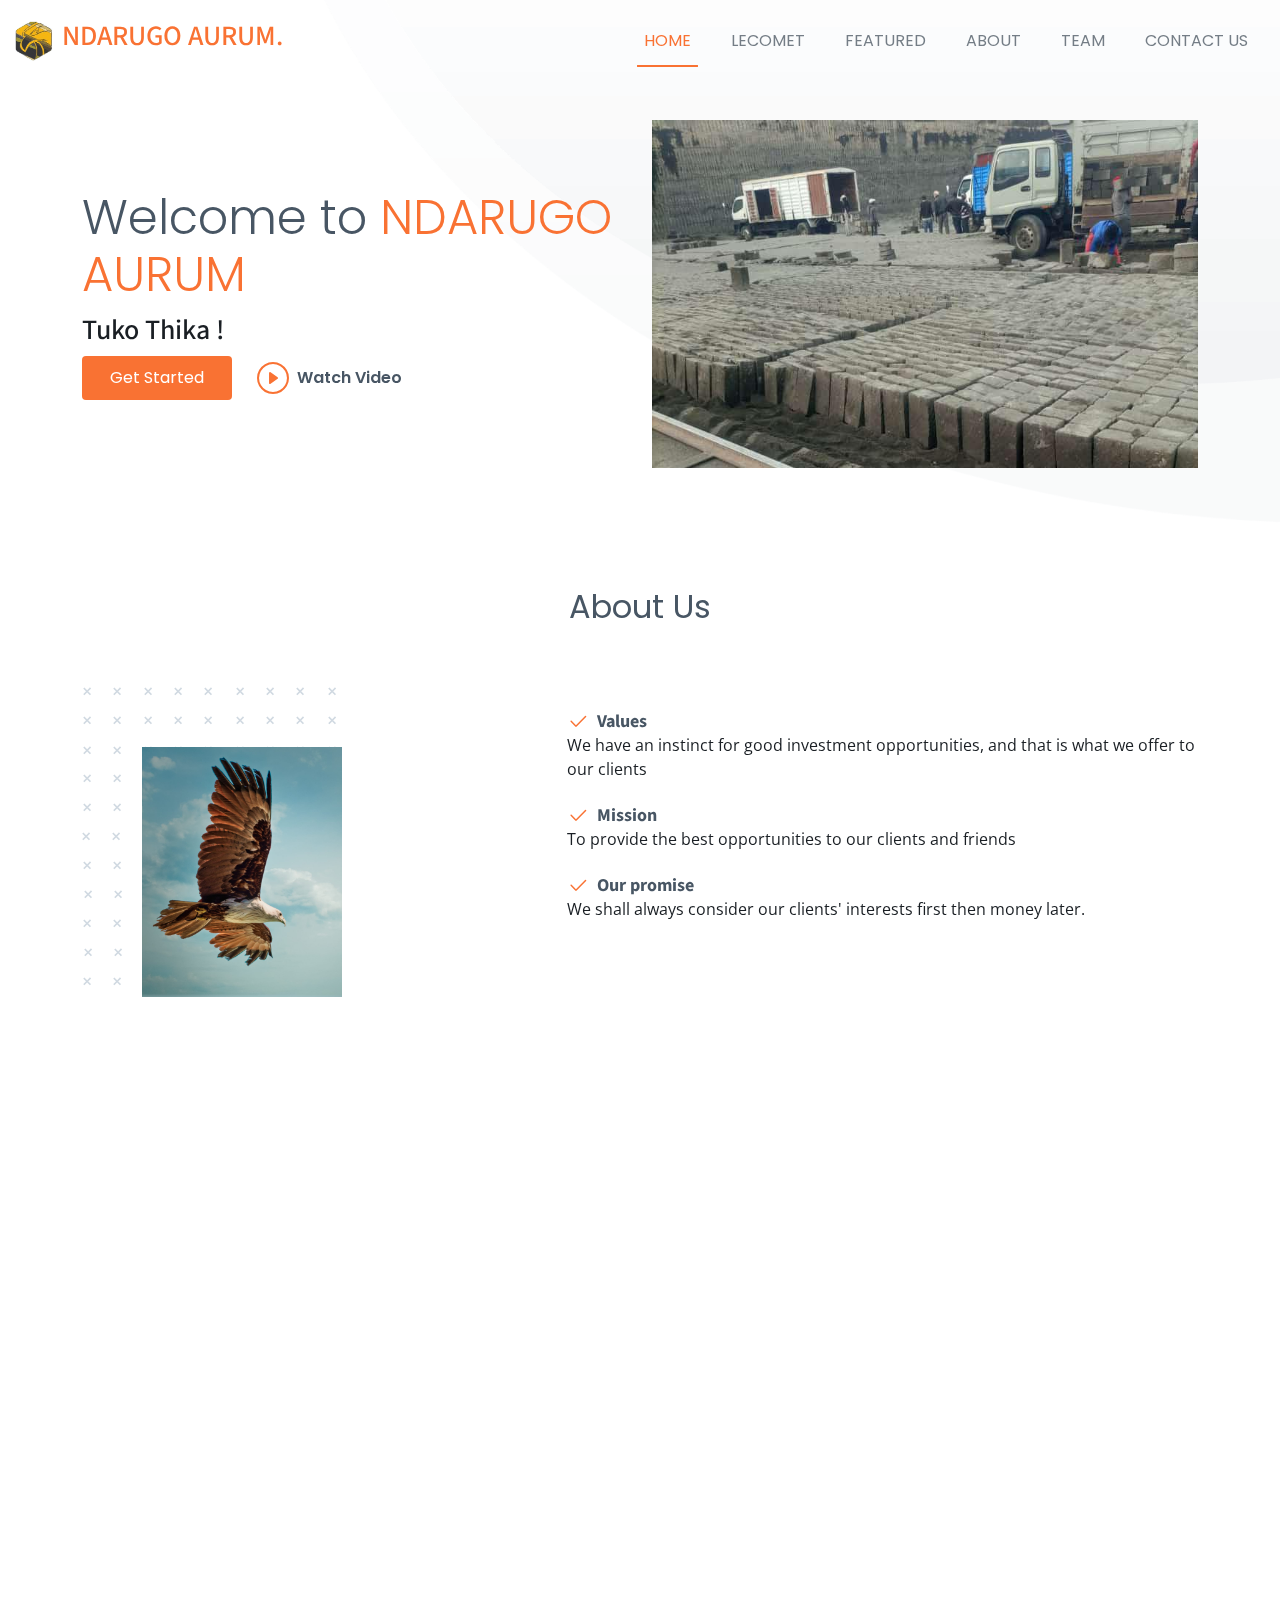
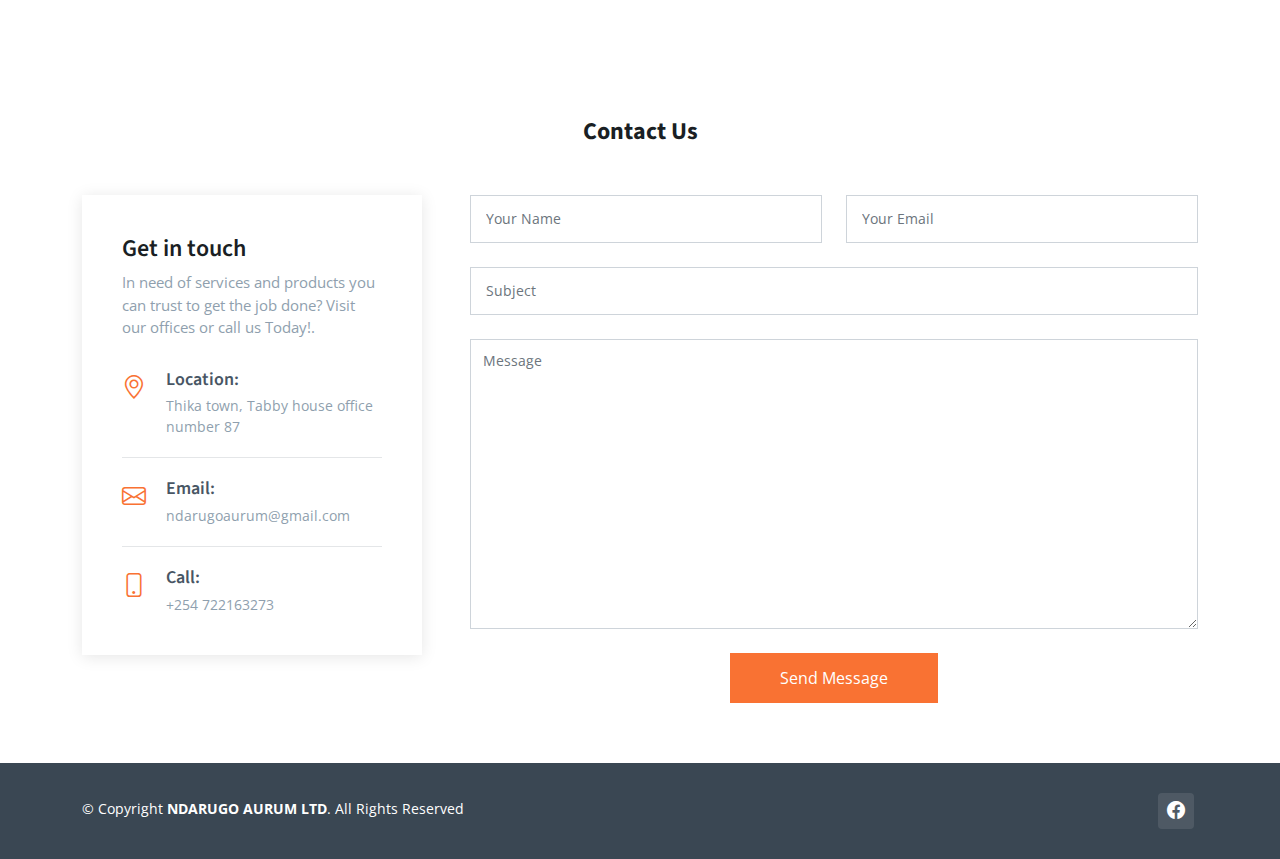
==== commit 38eb31a4: "add facebook links" ====
--- a/index.html
+++ b/index.html
@@ -342,11 +342,7 @@
         </div>
 
         <div class="social-links order-first order-lg-last mb-3 mb-lg-0">
-          <a href="#" class="twitter"><i class="bi bi-twitter"></i></a>
-          <a href="#" class="facebook"><i class="bi bi-facebook"></i></a>
-          <a href="#" class="instagram"><i class="bi bi-instagram"></i></a>
-          <a href="#" class="google-plus"><i class="bi bi-skype"></i></a>
-          <a href="#" class="linkedin"><i class="bi bi-linkedin"></i></a>
+          <a href="https://www.facebook.com/Ndarugo/" class="facebook"><i class="bi bi-facebook"></i></a>
         </div>
 
       </div>
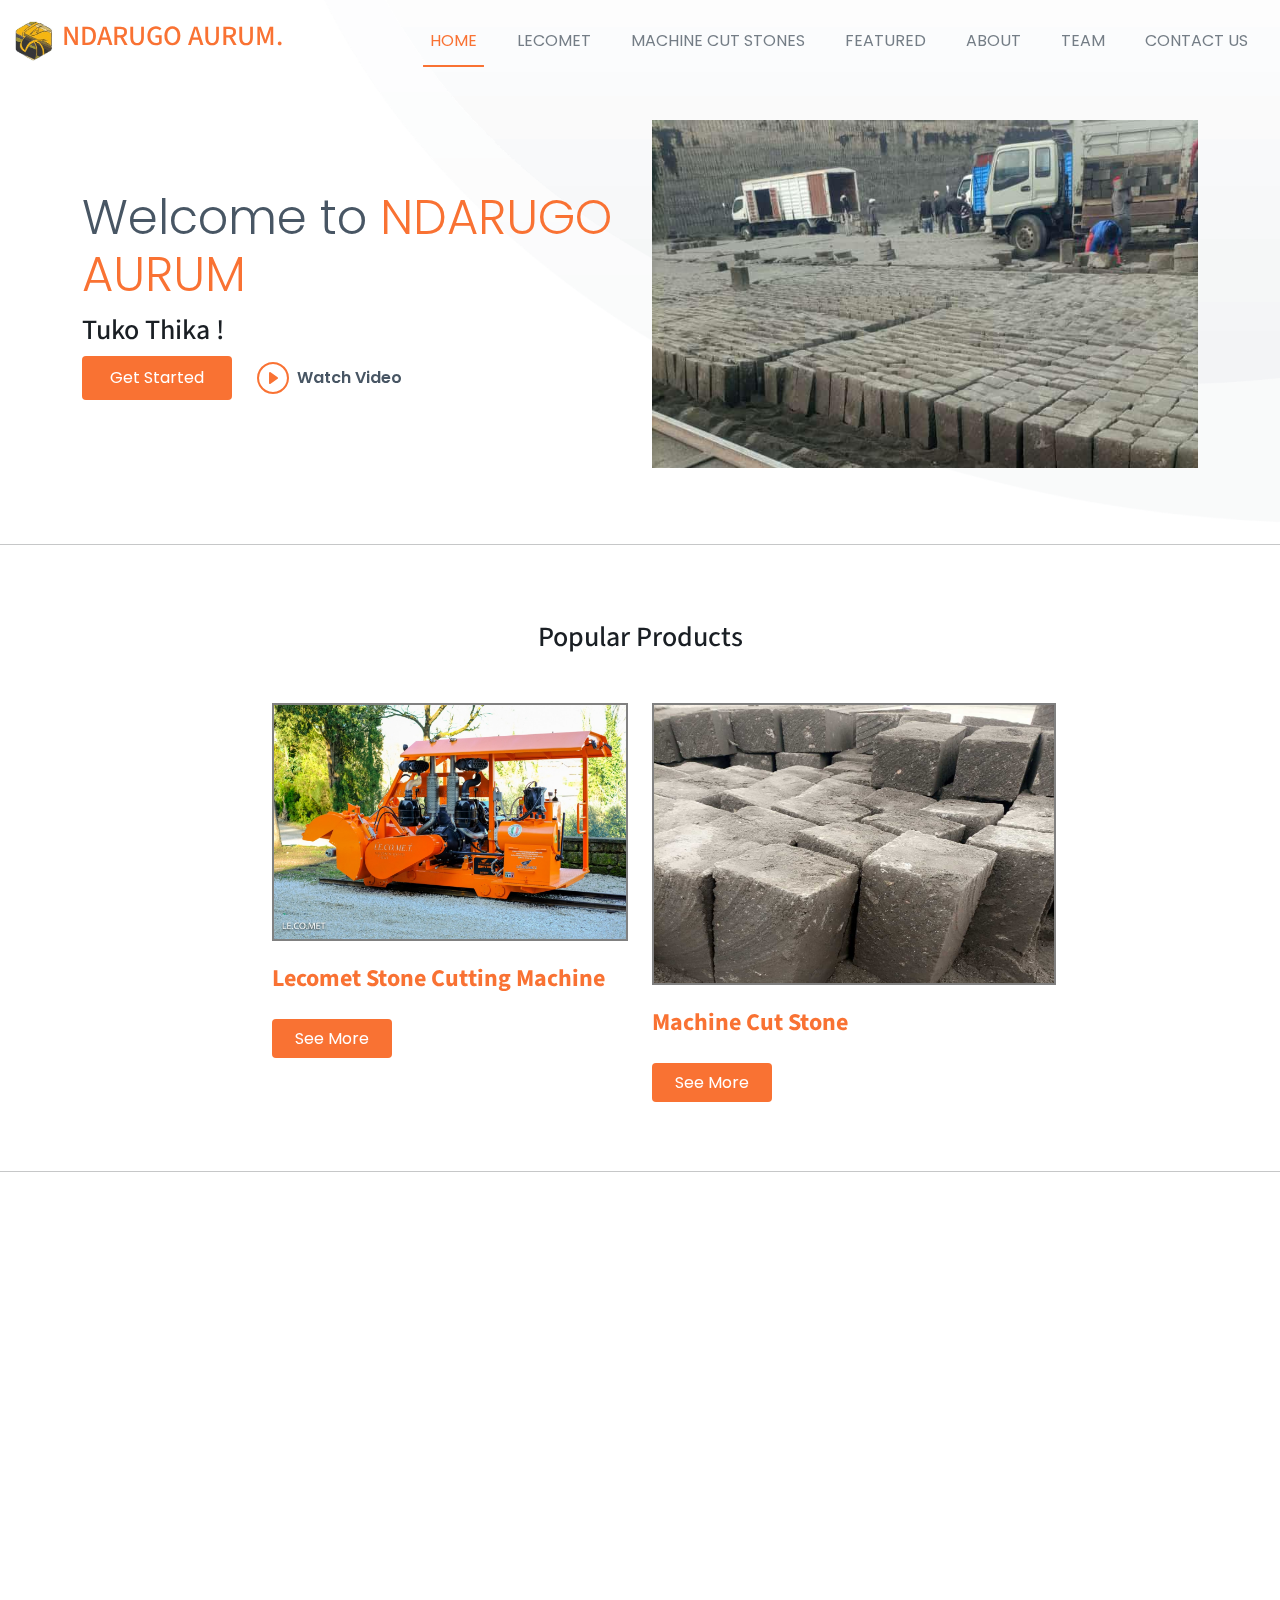
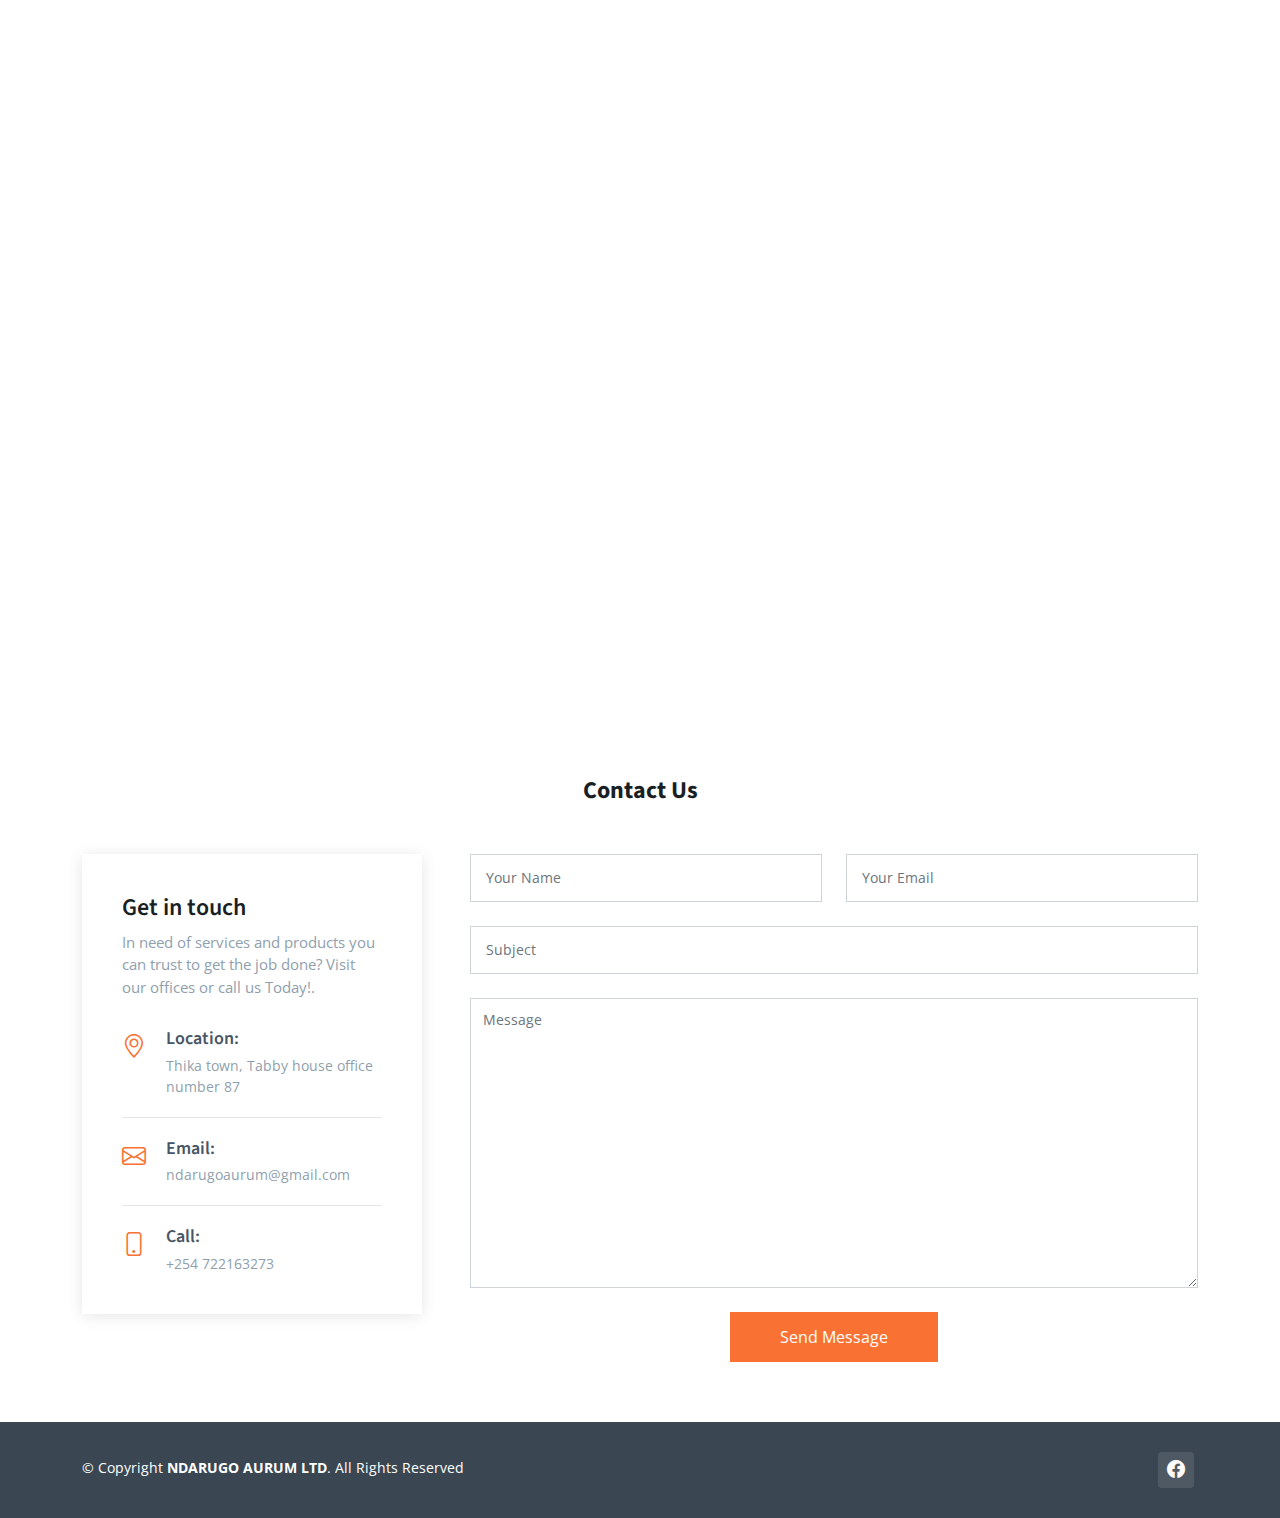
==== commit 2b239c0c: "Added Stones page" ====
--- a/index.html
+++ b/index.html
@@ -56,6 +56,7 @@
         <ul>
           <li><a href="index.html" class="active">HOME</a></li>
           <li><a href="lecommet.html">LECOMET</a></li>
+          <li><a href="stones.html">MACHINE CUT STONES</a></li>
           <li><a href="products.html">FEATURED</a></li>
           <li><a class="nav-link scrollto" href="index.html#about">ABOUT</a></li>
           <li><a class="nav-link scrollto" href="index.html#team">TEAM</a></li>
@@ -77,7 +78,8 @@
           <h3>Tuko Thika !</h3>
           <div class="d-flex justify-content-center justify-content-lg-start">
             <a href="#about" class="btn-get-started">Get Started</a>
-            <a href="https://youtu.be/qV3N6_CtS2w" class="glightbox btn-watch-video d-flex align-items-center"><i class="bi bi-play-circle"></i><span>Watch Video</span></a>
+            <a href="https://youtu.be/qV3N6_CtS2w" class="glightbox btn-watch-video d-flex align-items-center"><i
+                class="bi bi-play-circle"></i><span>Watch Video</span></a>
           </div>
         </div>
         <div class="col-lg-6 order-1 order-lg-2">
@@ -86,7 +88,62 @@
       </div>
     </div>
   </section>
-
+  <hr>
+  <section>
+    <div class="container justify-content-start" data-aos="fade-up">
+      <div class="section-header">
+        <h3>Popular Products</h3>
+      </div>
+
+      <div class="row justify-content-center">
+        <div class="col-xl-4 col-md-6 d-flex" data-aos="zoom-in" data-aos-delay="200">
+          <a href="/lecommet.html">
+            <div class="team-member">
+              <div class="member-img" style="border: 2px solid gray ;">
+                <img src="assets/img/products/Lecomet/Lecomet-0.jpeg" height="250px" class="img-fluid" alt="">
+              </div>
+              <div class="member-info">
+                <br>
+                <h4><b>Lecomet Stone Cutting Machine </b></h4>
+                <br>
+                <a href="lecommet.html" style="font-size: 16px;
+                    color: var(--color-white);
+                    background: var(--color-primary);
+                    padding: 8px 23px;
+                    border-radius: 4px;
+                    transition: 0.3s;
+                    font-family: var(--font-secondary);" class="btn-get-started">See More</a>
+              </div>
+            </div>
+          </a>
+        </div><!-- End Team Member -->
+
+        <div class="col-xl-4 col-md-6 d-flex" data-aos="zoom-in" data-aos-delay="600">
+          <a href="/stones.html">
+            <div class="team-member">
+              <div class="member-img" style="border: 2px solid gray ;">
+                <img src="assets/img/9x9 (2).jpeg" style="max-height: 278px; min-width:400px;" class="img-fluid" alt="">
+              </div>
+              <div class="member-info">
+                <br>
+                <h4><b>Machine Cut Stone </b></h4>
+                <br>
+                <a href="stones.html" style="font-size: 16px;
+                  color: var(--color-white);
+                  background: var(--color-primary);
+                  padding: 8px 23px;
+                  border-radius: 4px;
+                  transition: 0.3s;
+                  font-family: var(--font-secondary);" class="btn-get-started"> See More</a>
+              </div>
+            </div>
+          </a>
+        </div><!-- End Team Member -->
+      </div>
+
+    </div>
+  </section><!-- End About Section -->
+  <hr>
   <main id="main">
 
     <!-- ======= About Section ======= -->
@@ -95,7 +152,7 @@
 
         <div class="section-header">
           <h3><b>About Us</b></h3>
-          
+
         </div>
 
         <div class="row g-4 g-lg-5" data-aos="fade-up" data-aos-delay="200">
@@ -112,7 +169,7 @@
 
               <div class="tab-pane fade show active" id="tab1">
 
-               
+
                 <div class="d-flex align-items-center mt-4">
                   <i class="bi bi-check2"></i>
                   <h4>Values</h4>
--- a/assets/css/main.css
+++ b/assets/css/main.css
@@ -269,6 +269,16 @@
   font-family: var(--font-secondary);
 }
 
+.btn-getstarted,
+.btn-getstarted:focus {
+  font-size: 16px;
+  color: var(--color-white);
+  background: var(--color-primary);
+  padding: 8px 23px;
+  border-radius: 4px;
+  transition: 0.3s;
+  font-family: var(--font-secondary);
+}
 .header .btn-getstarted:hover,
 .header .btn-getstarted:focus:hover {
   color: var(--color-white);
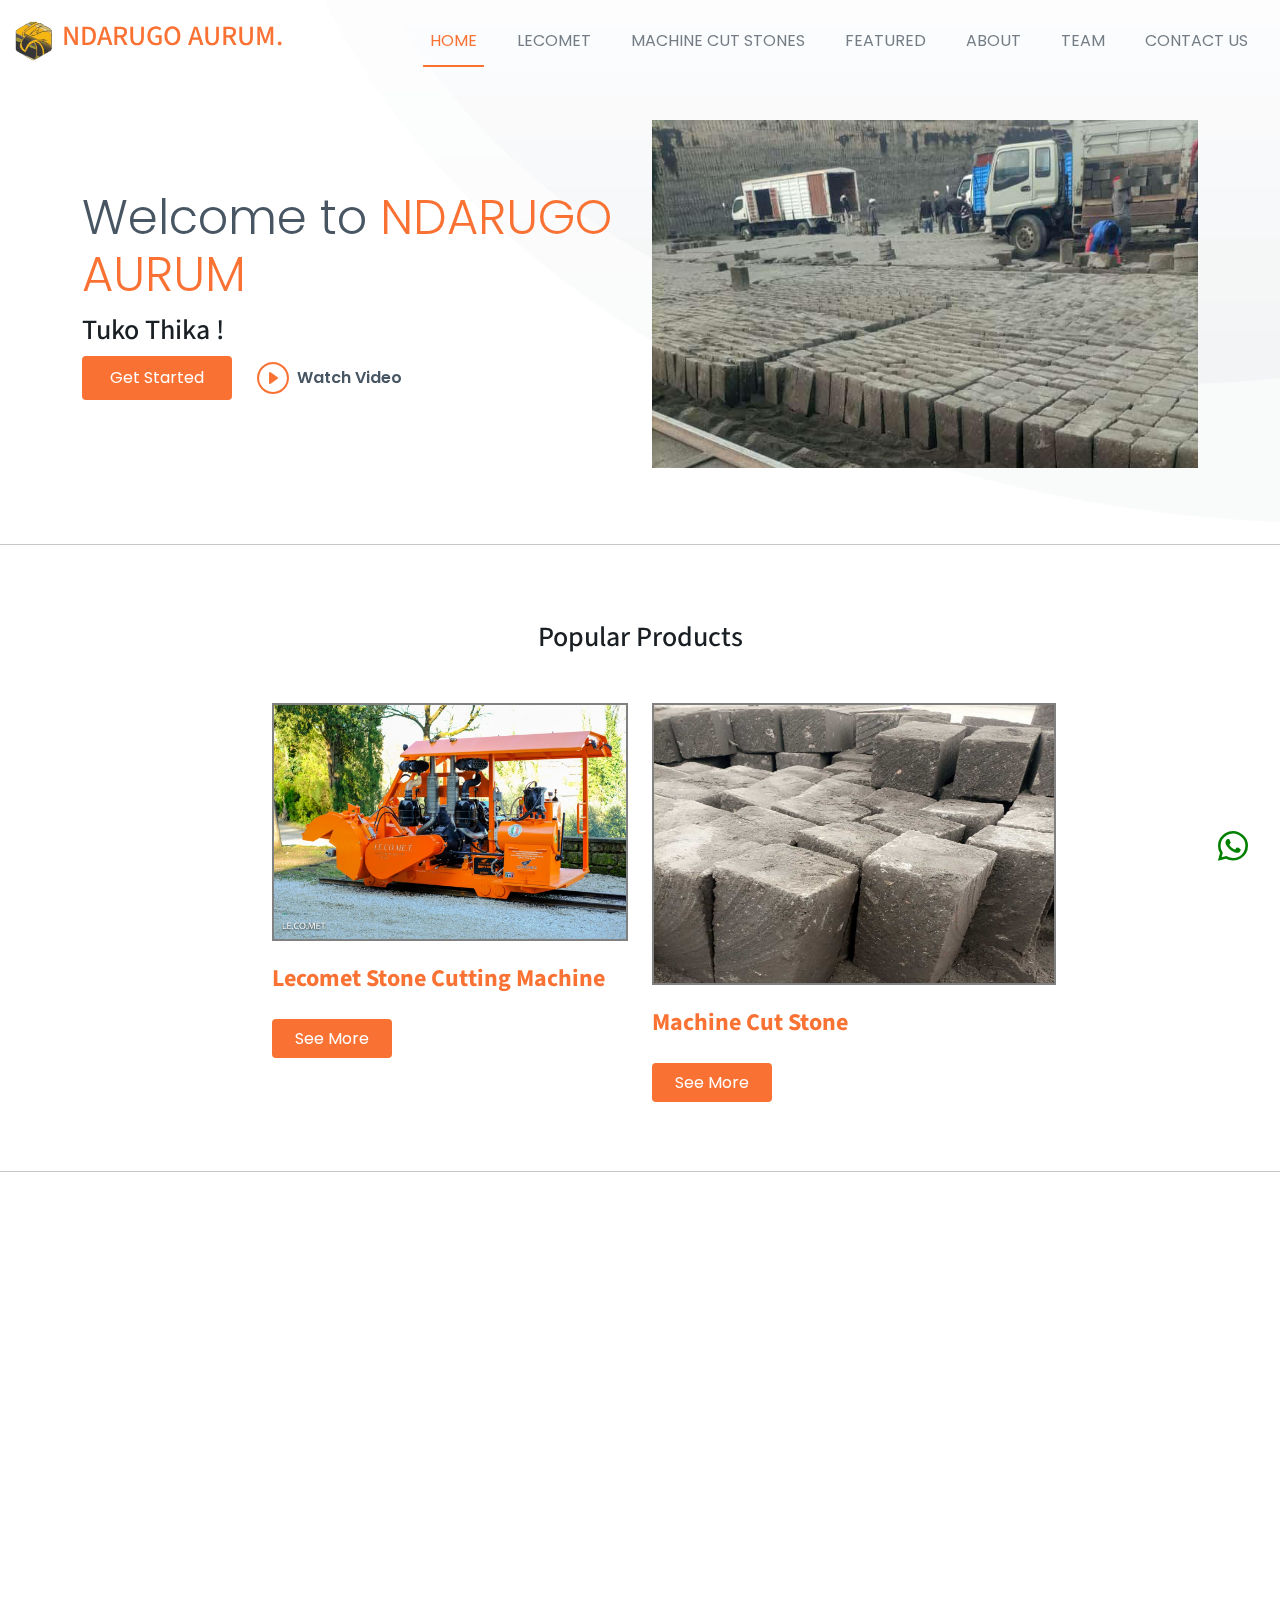
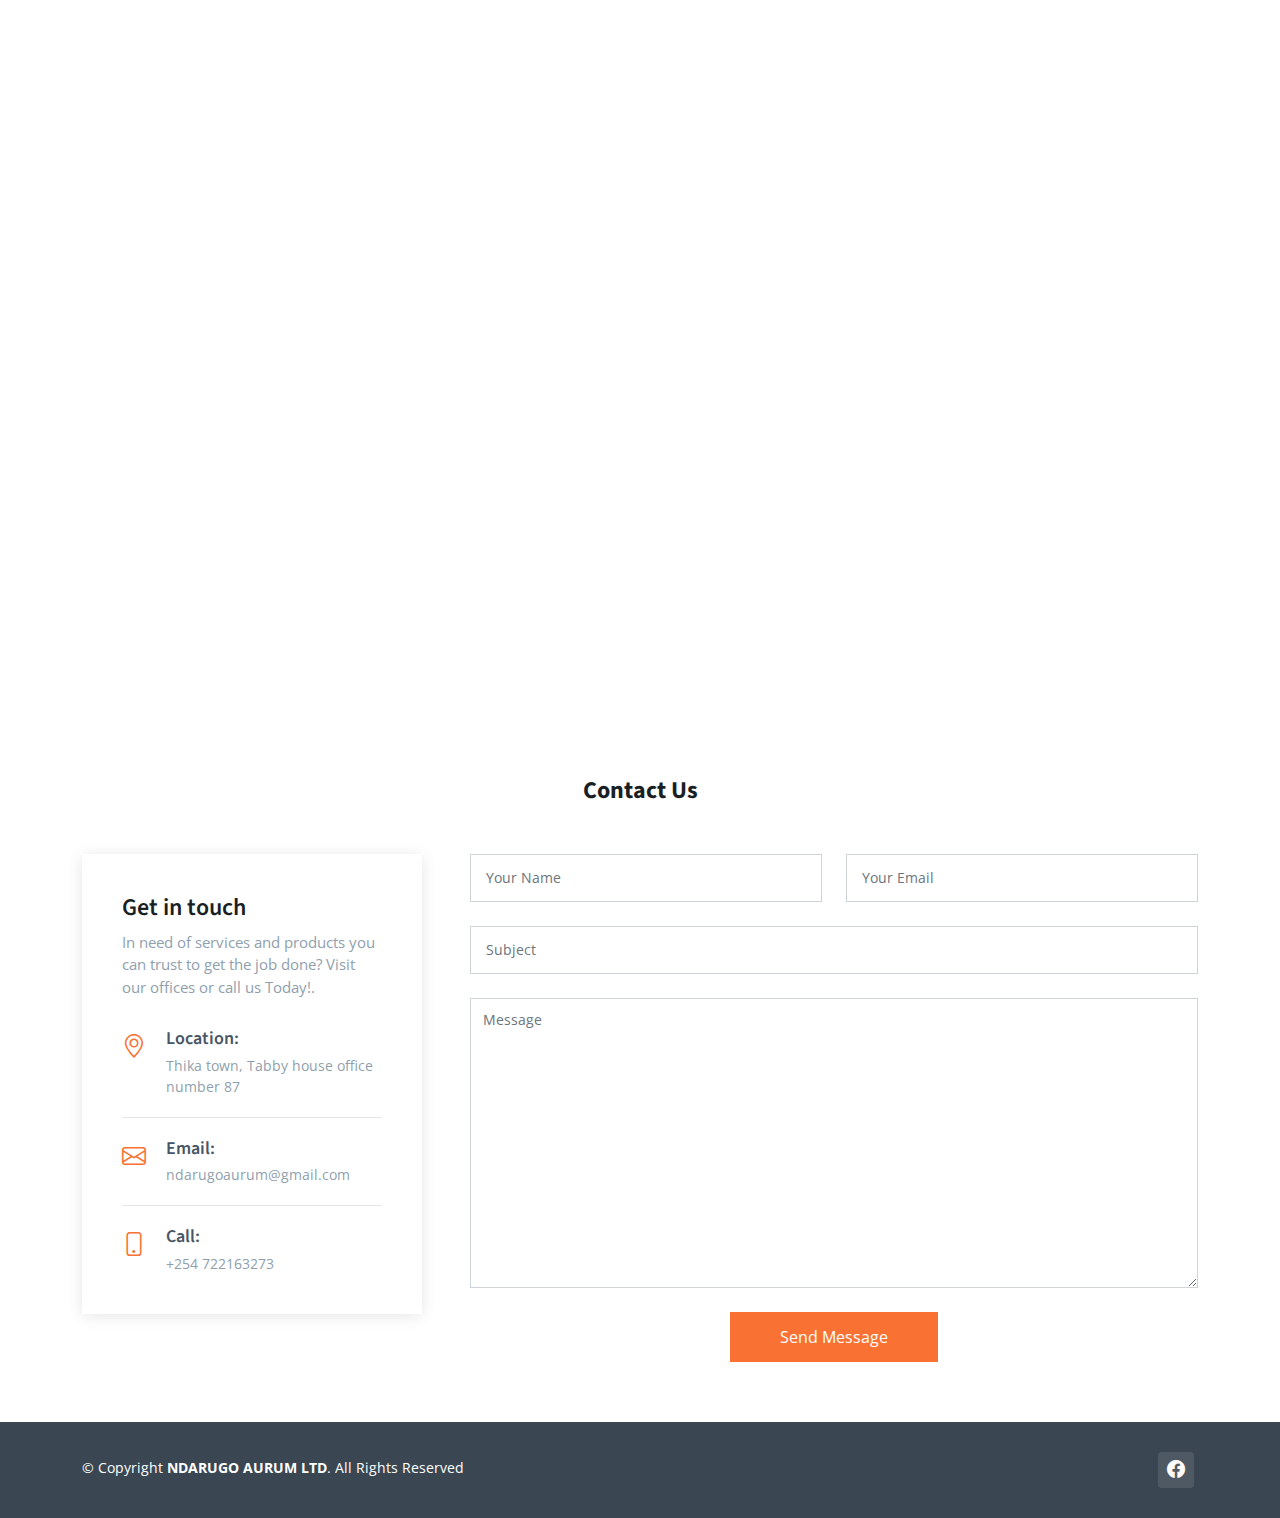
==== commit 594942cb: "added whatsapp" ====
--- a/index.html
+++ b/index.html
@@ -6,7 +6,7 @@
   <meta content="width=device-width, initial-scale=1.0" name="viewport">
 
   <title>NDARUGO AURUM LTD</title>
-  <meta content="Lecommet supplier in kenya and machine cut stones supplier in kenya" name="description">
+  <meta content="LECOMET Stone Cutting Machines Agent in Kenya and East Africa." name="description">
   <meta content="Ndarugo Machine cut stones lecommet Aurum" name="keywords">
 
   <!-- Favicons -->
@@ -406,10 +406,11 @@
     </div>
 
   </footer><!-- End Footer -->
-
+<!-- 
   <a href="#" class="scroll-top d-flex align-items-center justify-content-center"><i
-      class="bi bi-arrow-up-short"></i></a>
-
+      class="bi bi-arrow-up-short"></i></a> -->
+      <a href="https://api.whatsapp.com/send?phone=254722163273" style="size: 100px;color: green; position:fixed; right: 2rem; bottom: 2rem;"><i style="font-size:30px;"
+        class="bi bi-whatsapp"></i></a>
   <div id="preloader"></div>
 
   <!-- Vendor JS Files -->
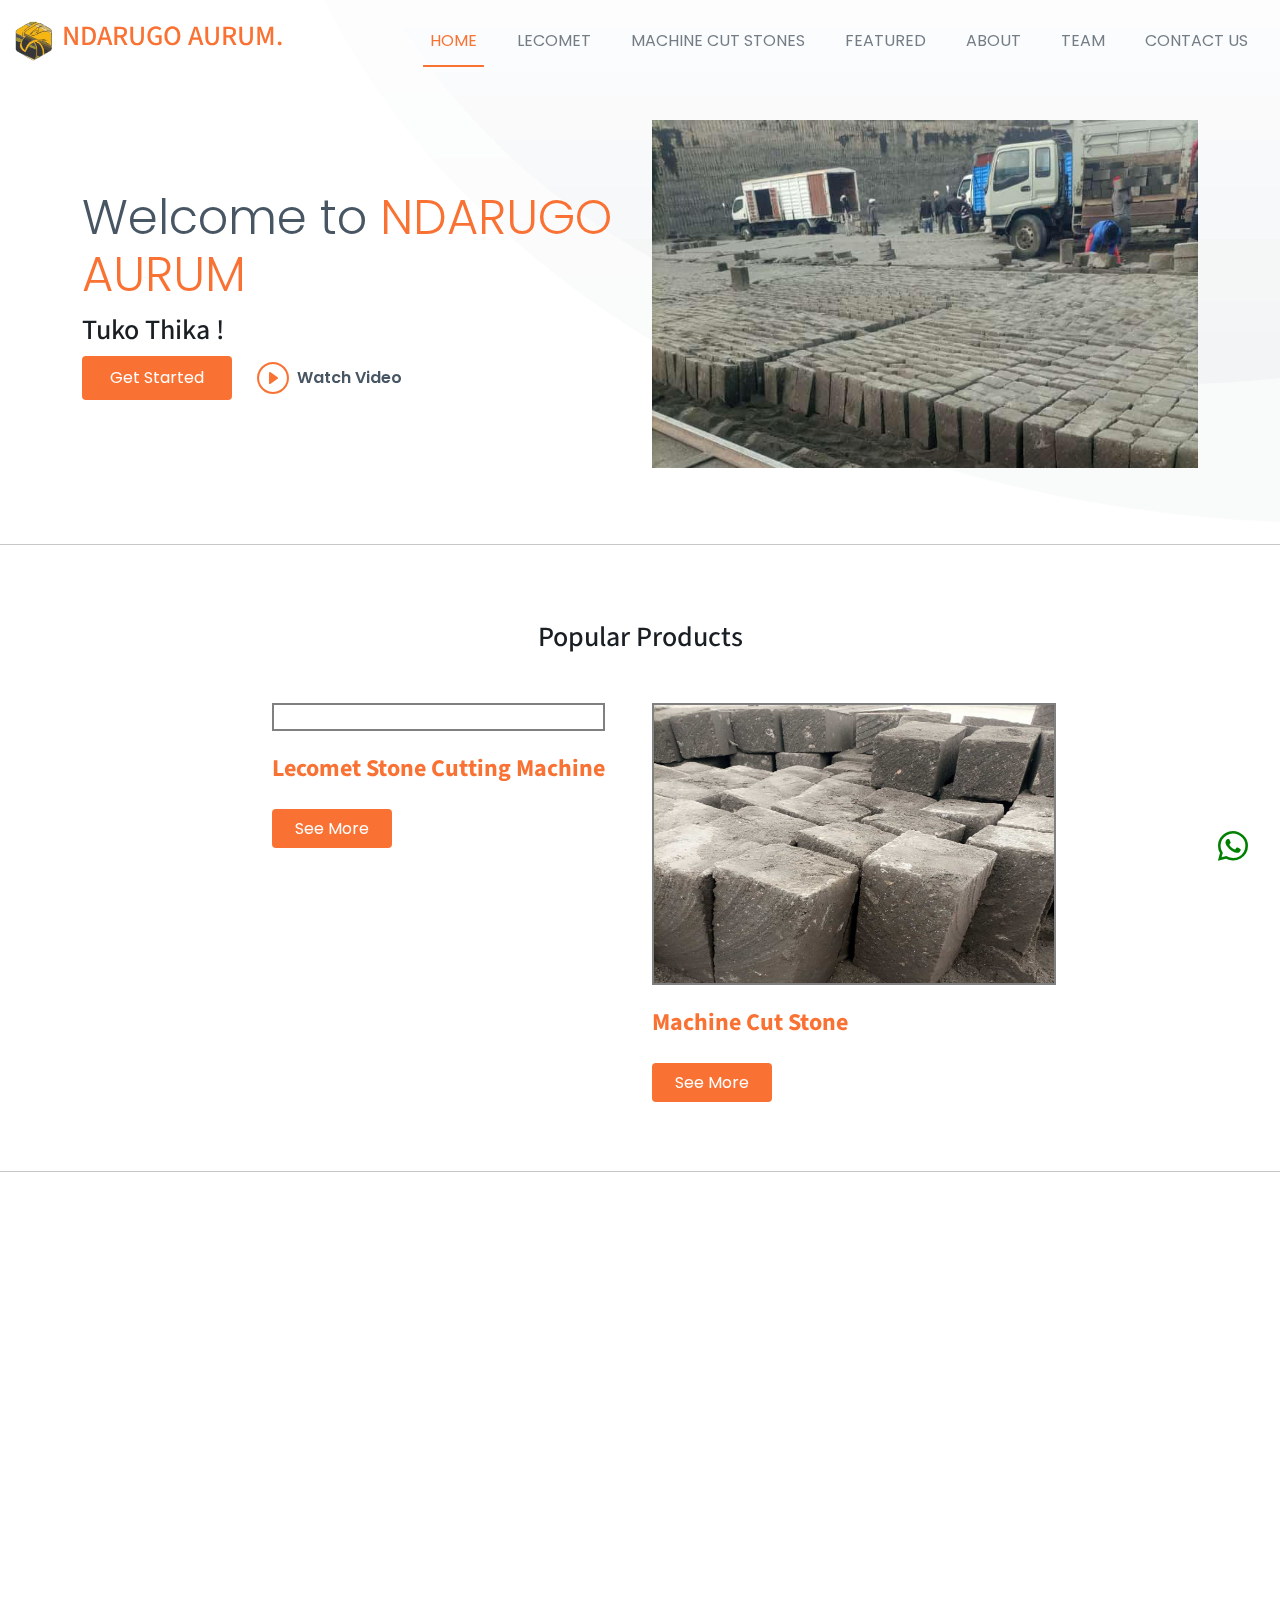
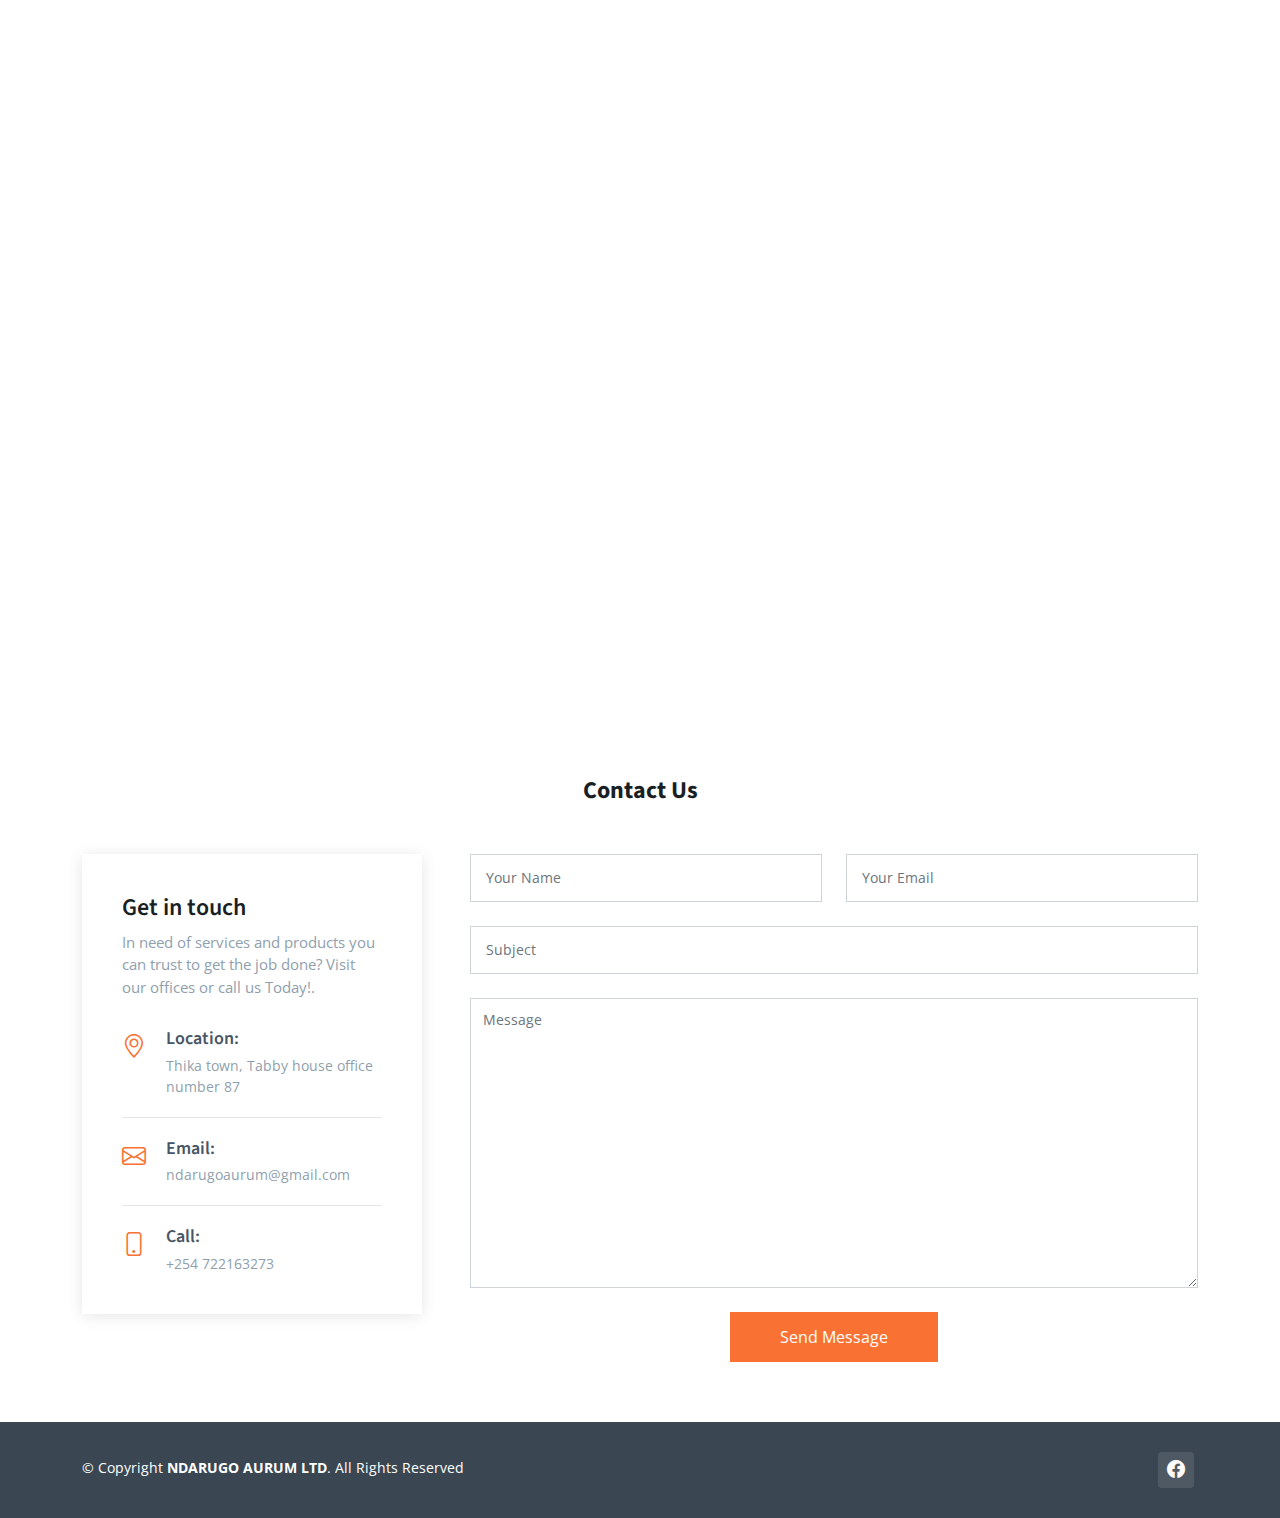
==== commit 01969c66: "Change files dir" ====
--- a/index.html
+++ b/index.html
@@ -55,7 +55,7 @@
       <nav id="navbar" class="navbar">
         <ul>
           <li><a href="index.html" class="active">HOME</a></li>
-          <li><a href="lecommet.html">LECOMET</a></li>
+          <li><a href="lecomet.html">LECOMET</a></li>
           <li><a href="stones.html">MACHINE CUT STONES</a></li>
           <li><a href="products.html">FEATURED</a></li>
           <li><a class="nav-link scrollto" href="index.html#about">ABOUT</a></li>
@@ -97,7 +97,7 @@
 
       <div class="row justify-content-center">
         <div class="col-xl-4 col-md-6 d-flex" data-aos="zoom-in" data-aos-delay="200">
-          <a href="/lecommet.html">
+          <a href="/lecomet.html">
             <div class="team-member">
               <div class="member-img" style="border: 2px solid gray ;">
                 <img src="assets/img/products/Lecomet/Lecomet-0.jpeg" height="250px" class="img-fluid" alt="">
@@ -106,7 +106,7 @@
                 <br>
                 <h4><b>Lecomet Stone Cutting Machine </b></h4>
                 <br>
-                <a href="lecommet.html" style="font-size: 16px;
+                <a href="lecomet.html" style="font-size: 16px;
                     color: var(--color-white);
                     background: var(--color-primary);
                     padding: 8px 23px;
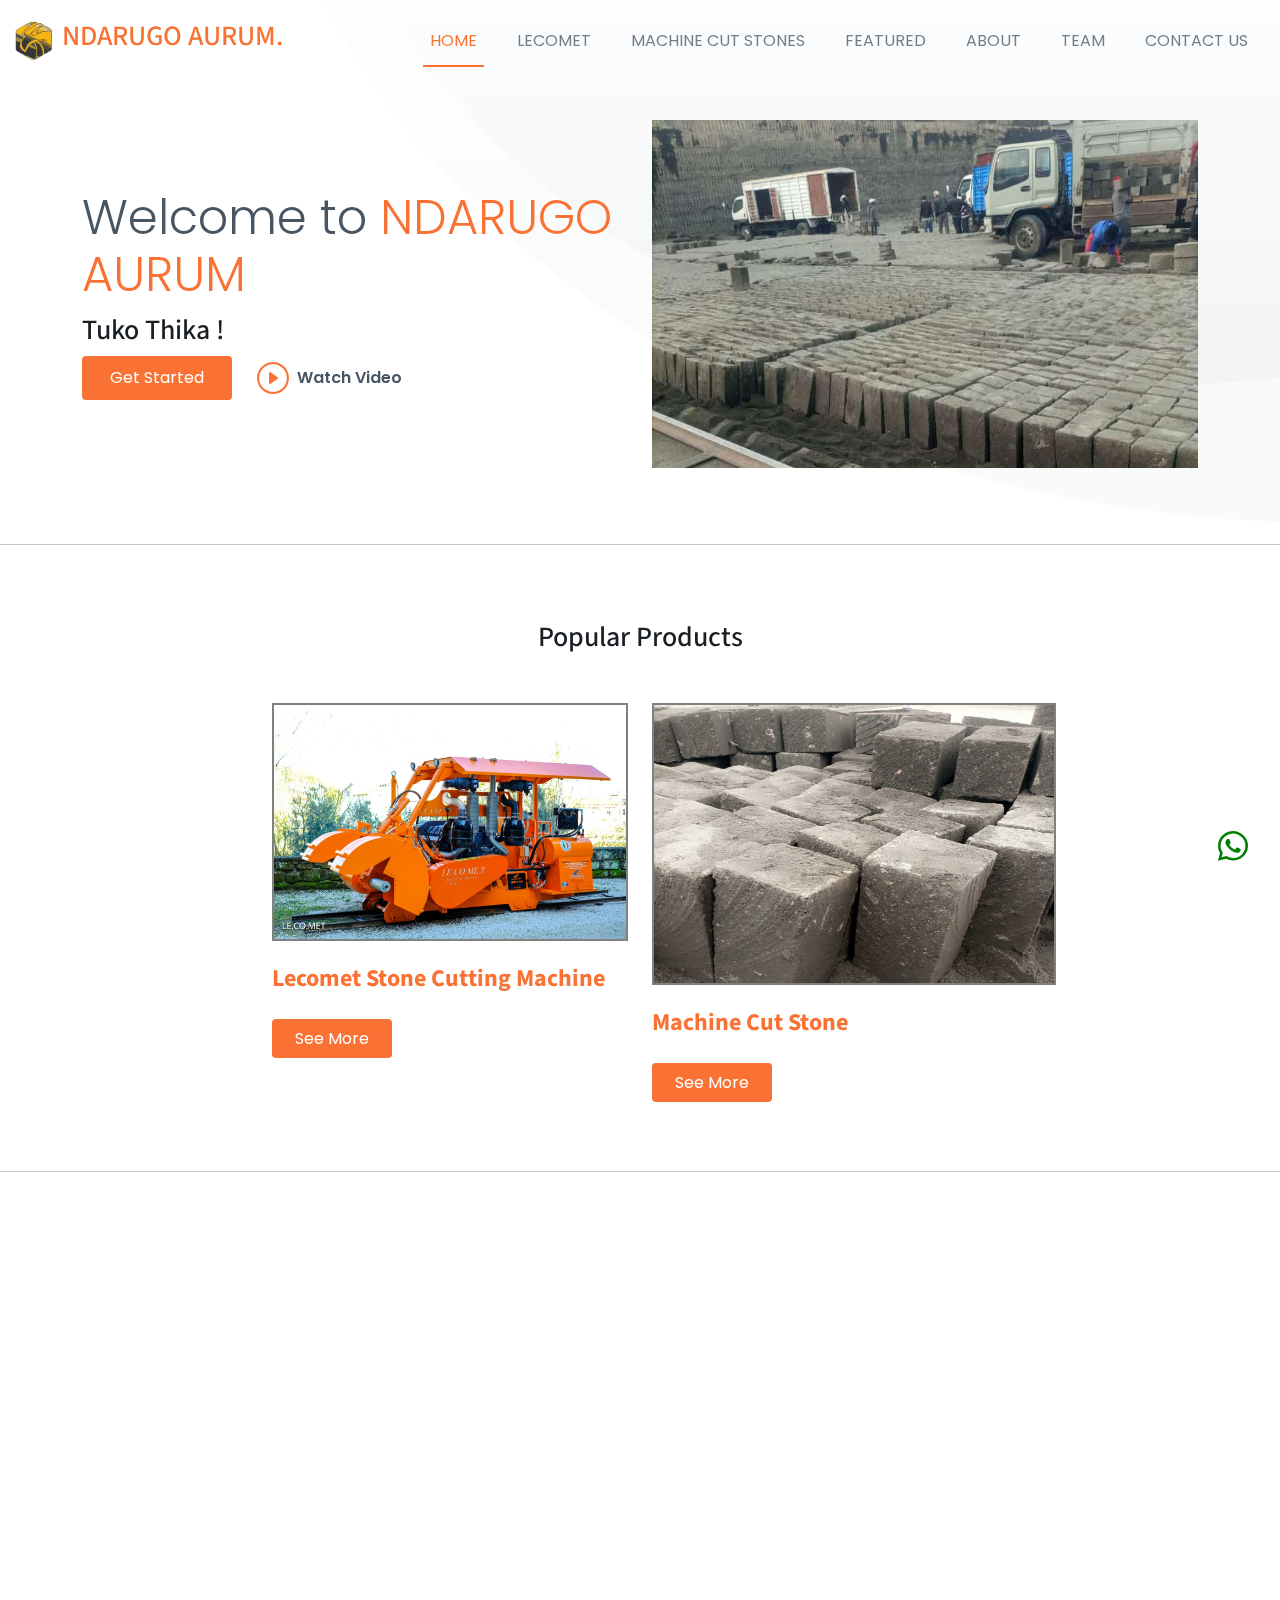
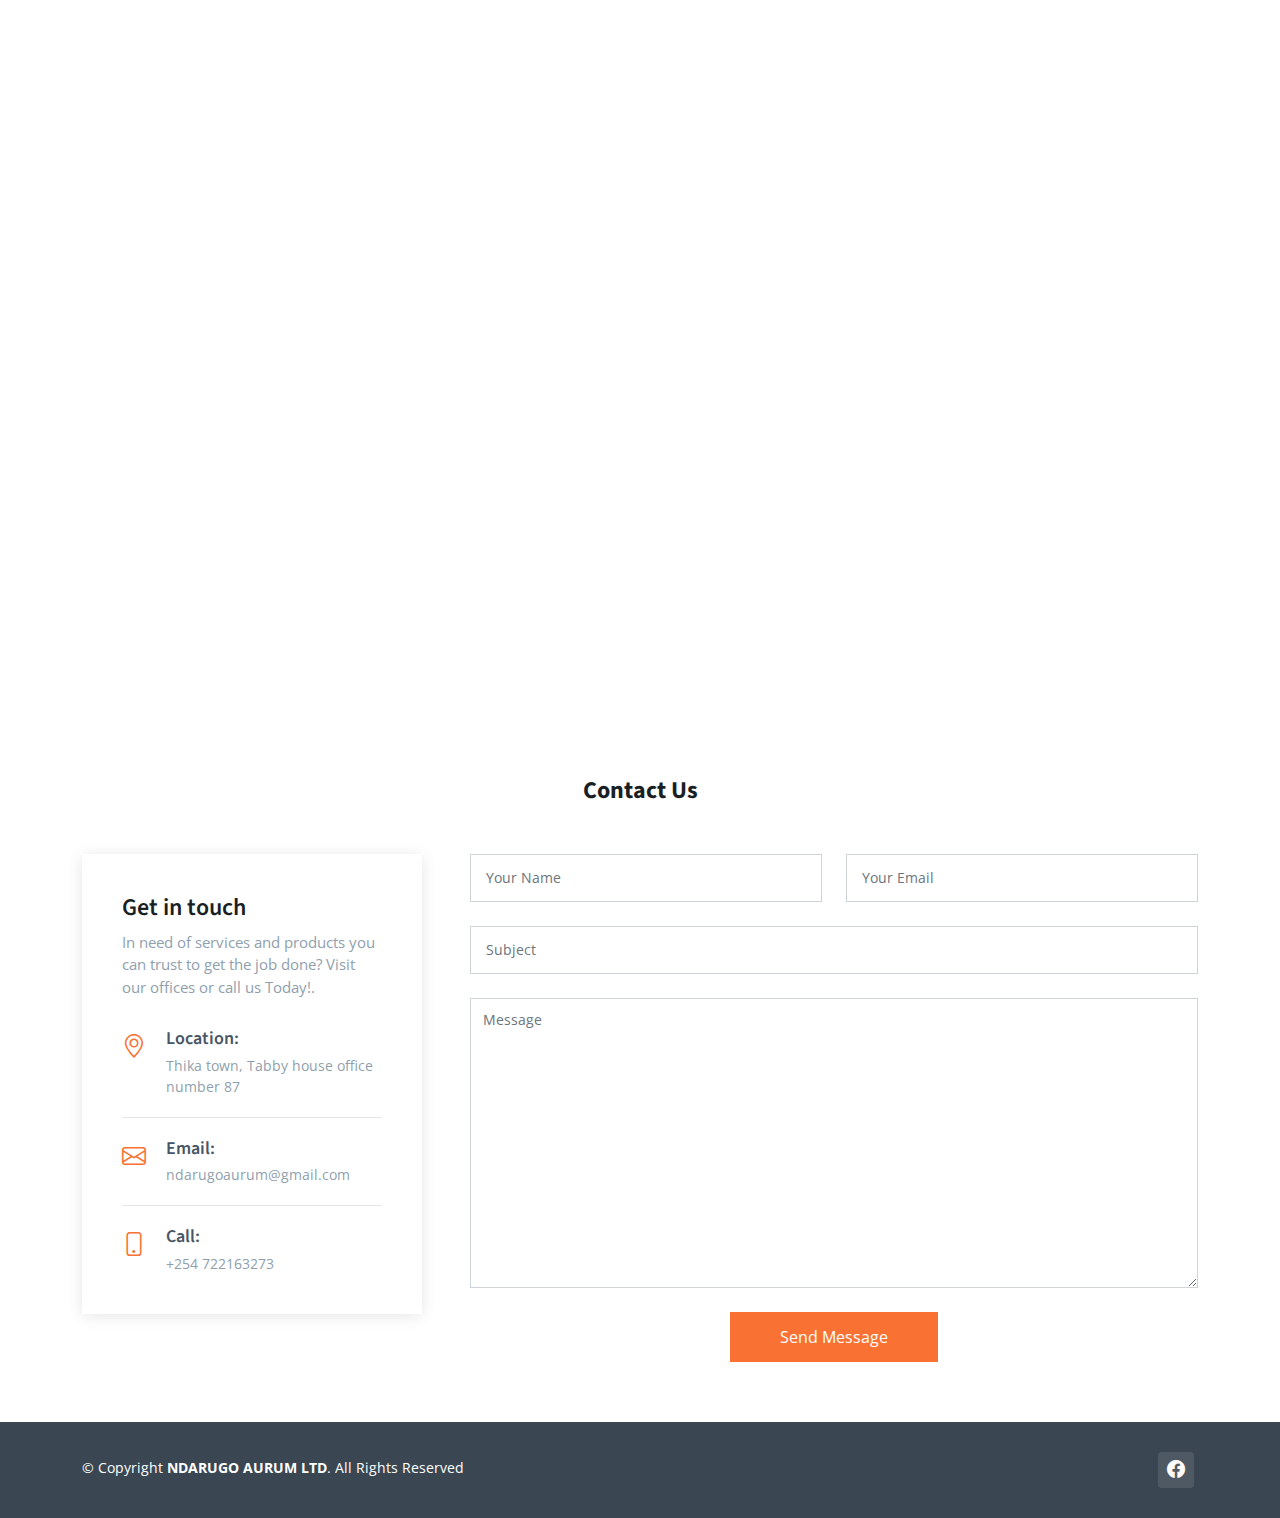
==== commit d8bdbdf3: "Update index.html" ====
--- a/index.html
+++ b/index.html
@@ -100,7 +100,7 @@
           <a href="/lecomet.html">
             <div class="team-member">
               <div class="member-img" style="border: 2px solid gray ;">
-                <img src="assets/img/products/Lecomet/Lecomet-0.jpeg" height="250px" class="img-fluid" alt="">
+                <img src="assets/img/products/Lecomet/Lcecomet-6.jpeg" height="250px" class="img-fluid" alt="">
               </div>
               <div class="member-info">
                 <br>
@@ -426,4 +426,4 @@
 
 </body>
 
-</html>+</html>
